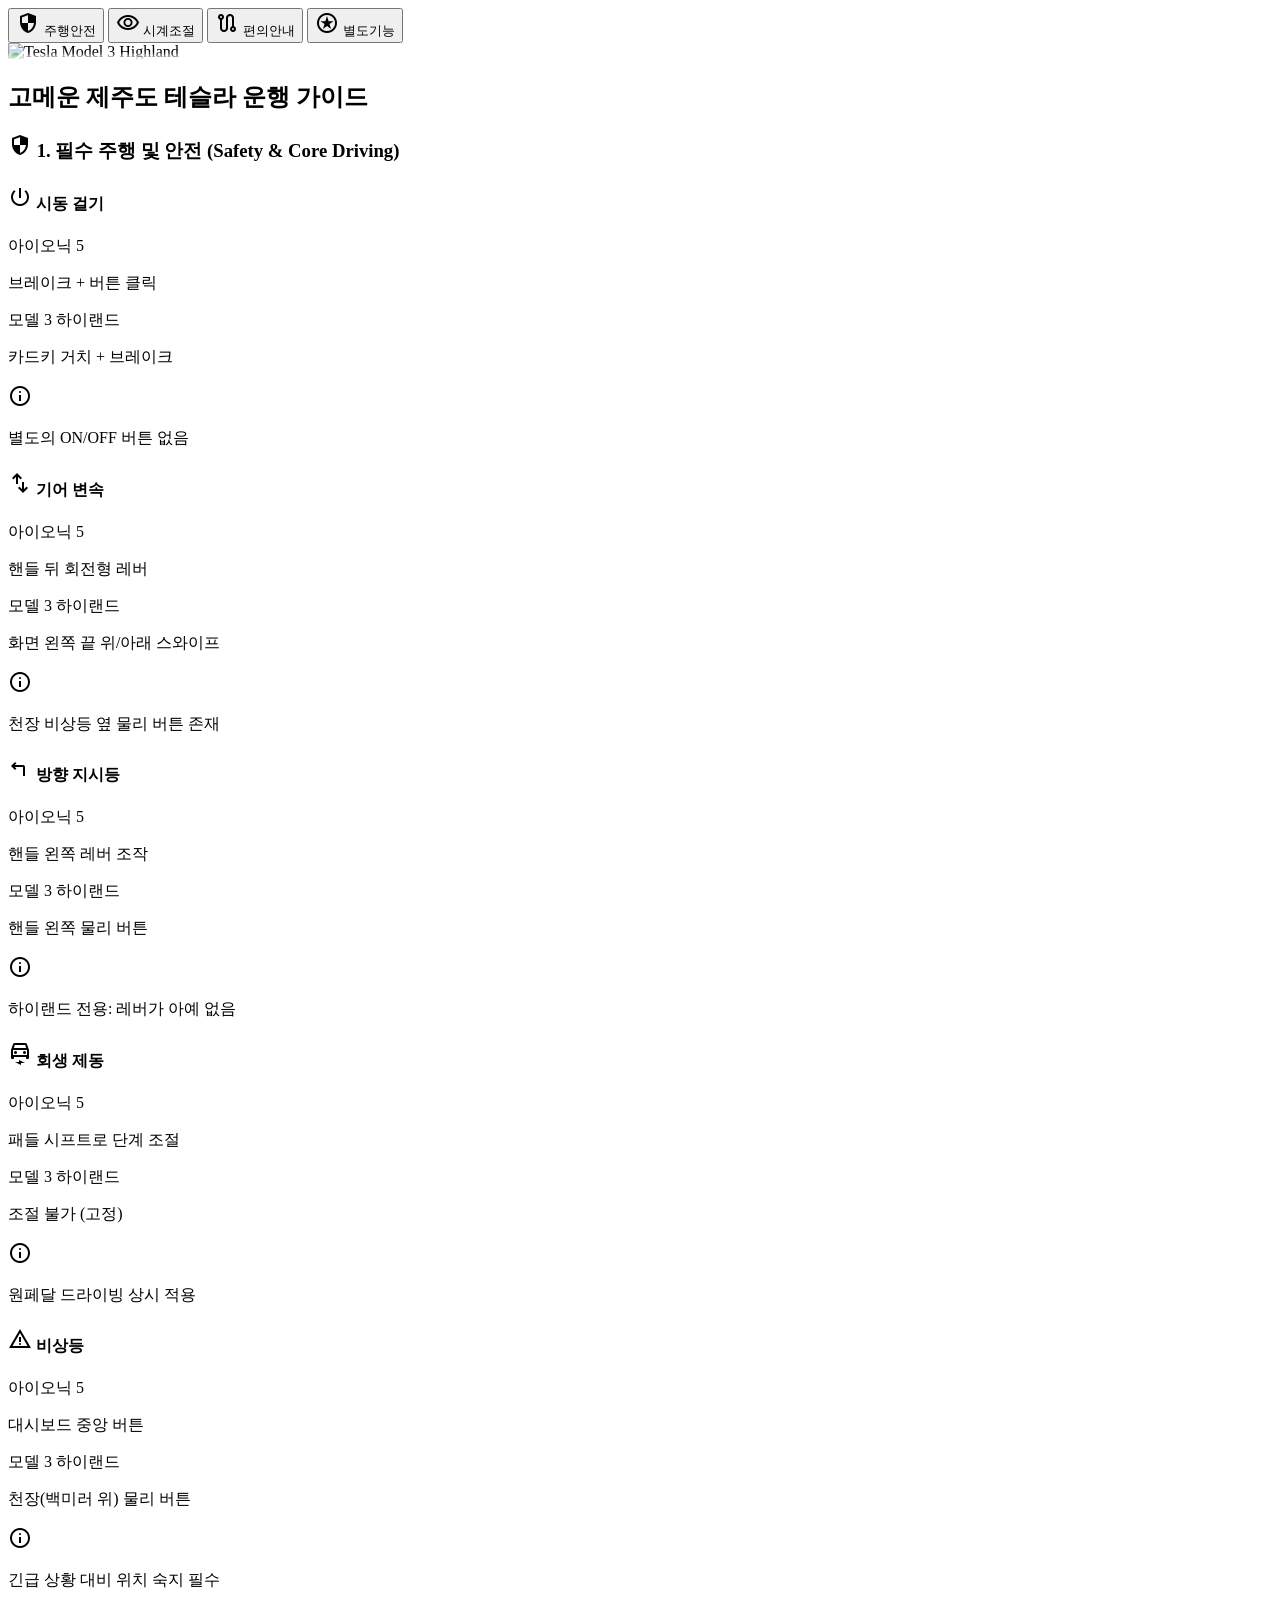
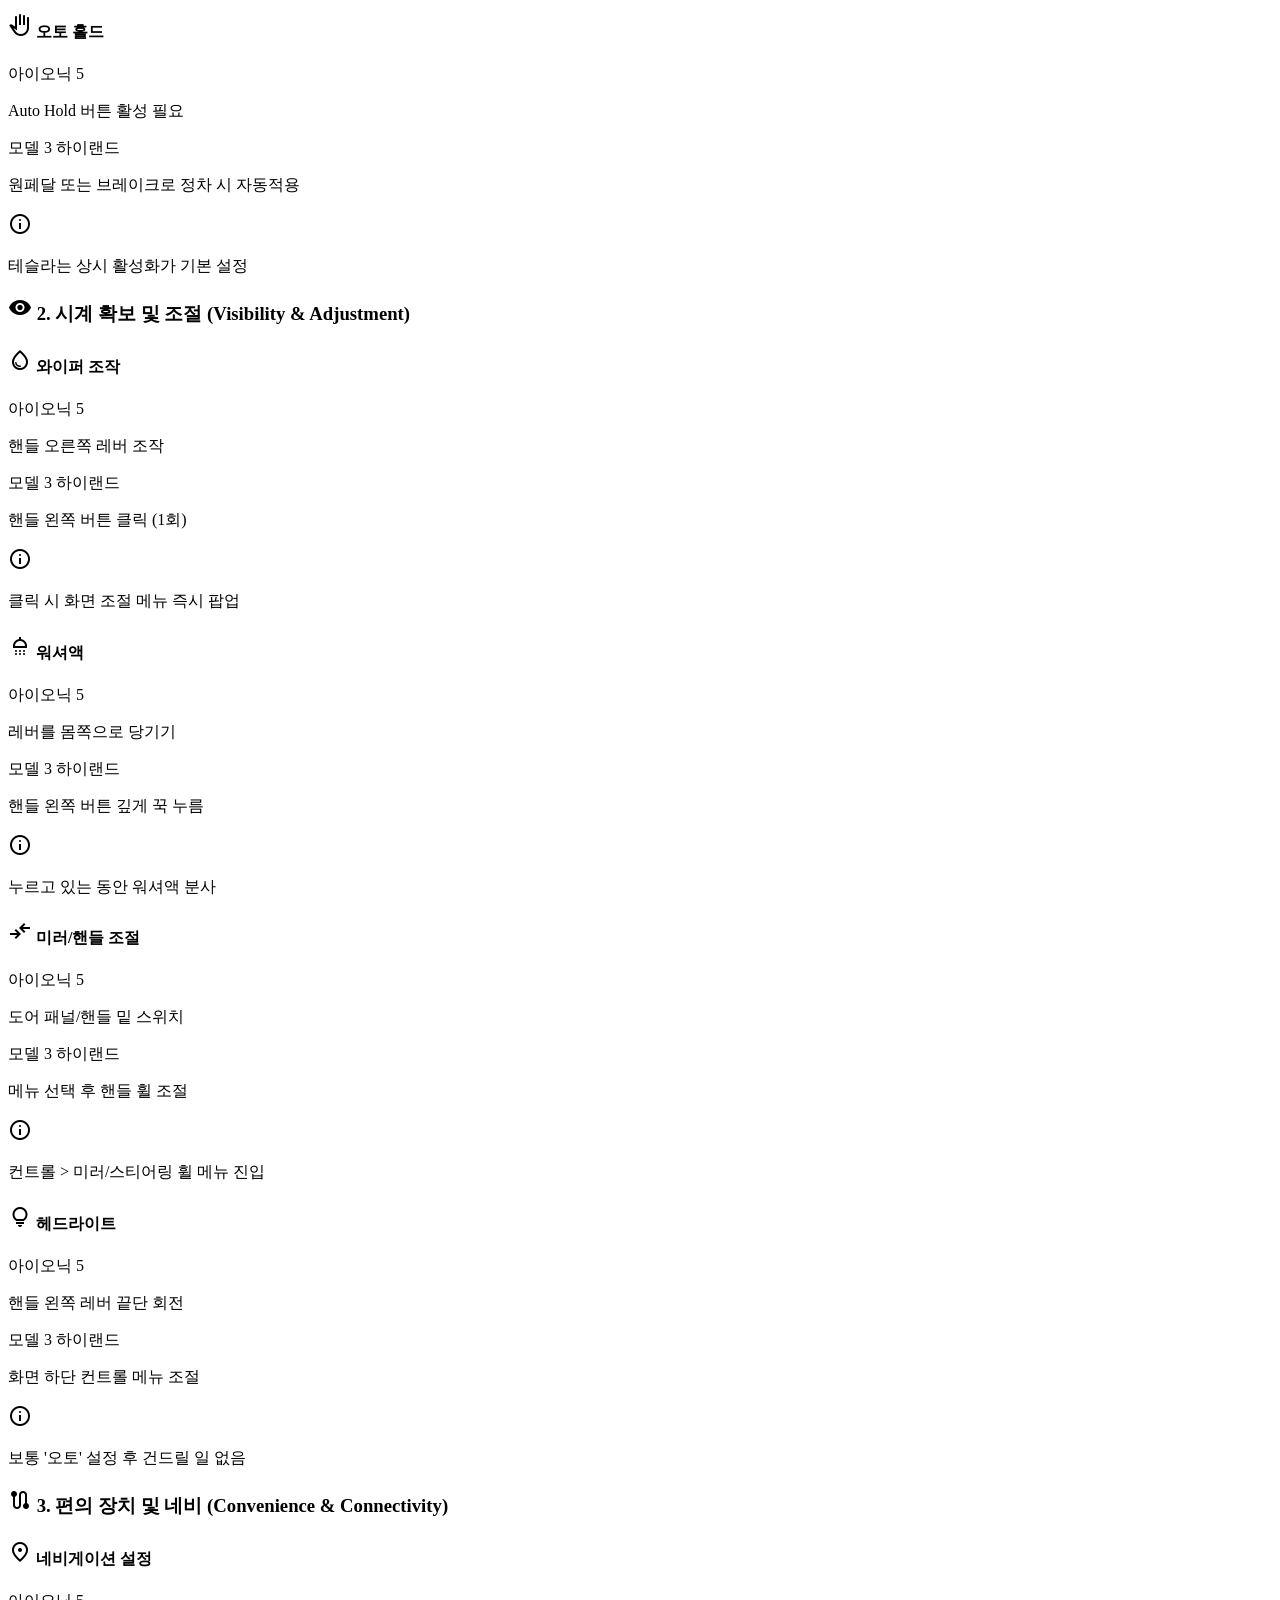
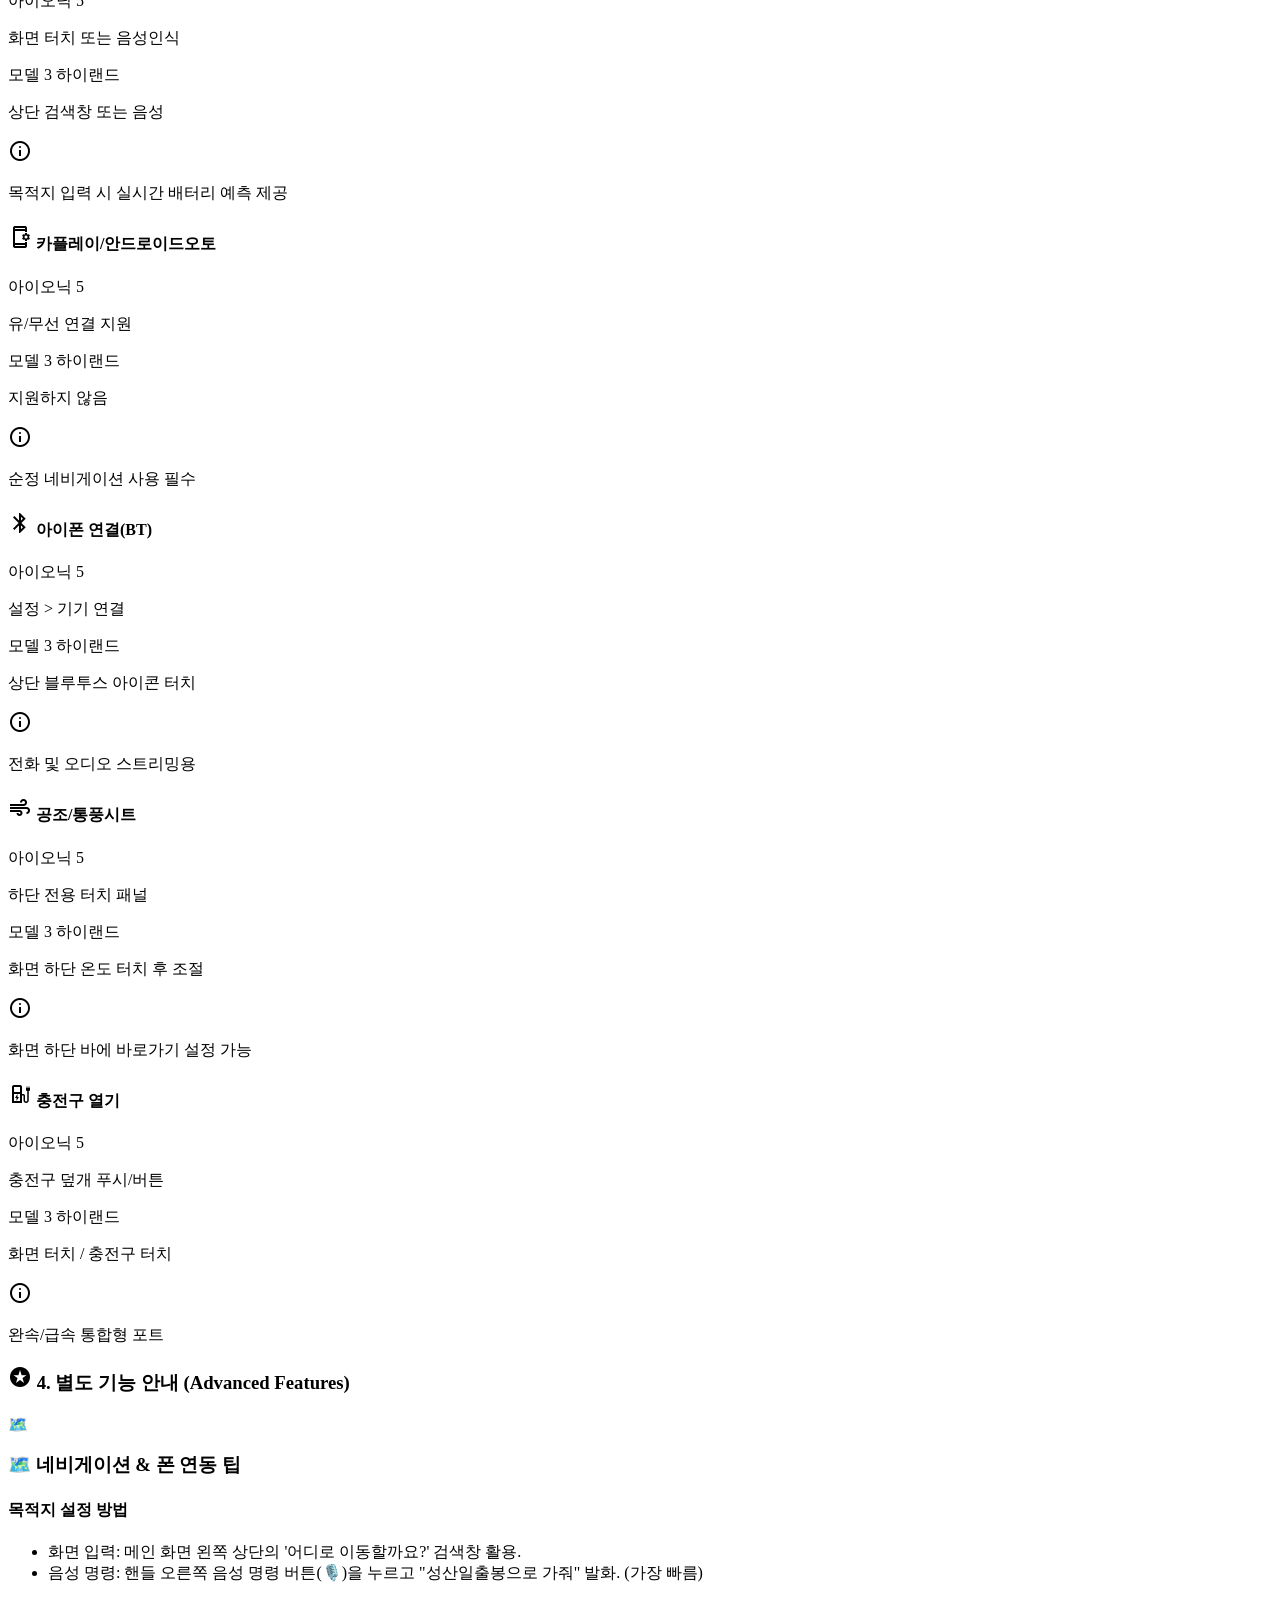
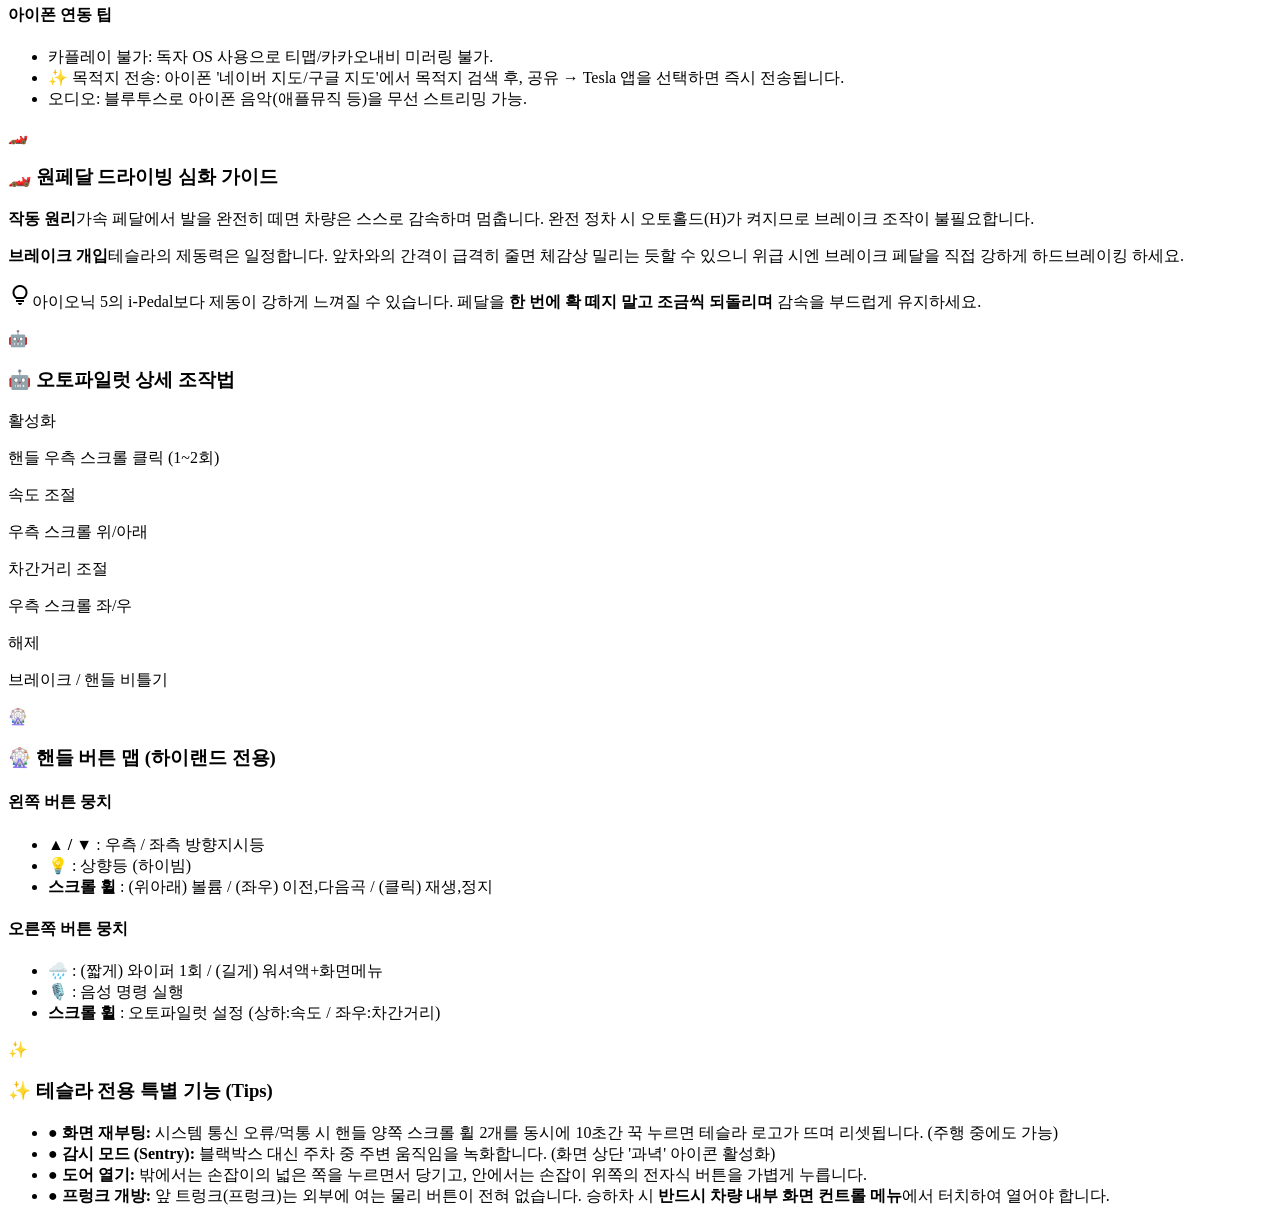
==== rentcar guide/index_final.html @ 08b4dc93 "feat: scroll spy navigation linking" ====
<!DOCTYPE html>
<html class="dark" lang="ko"><head>
<meta charset="utf-8"/>
<meta content="width=device-width, initial-scale=1.0" name="viewport"/>
<title>GomeWoon_Tesla_guide</title>
<meta property="og:title" content="GomeWoon_Tesla_guide" />
<meta property="og:description" content="고메운 제주도 테슬라 모델 3 하이랜드 운행 가이드" />
<meta property="og:image" content="https://digitalassets.tesla.com/tesla-contents/image/upload/f_auto,q_auto/Model-3-Main-Hero-Desktop-LHD.png" />
<meta property="og:url" content="https://konslie.github.io/GomeWoon_Tesla_guide/" />
<meta property="og:type" content="website" />
<script src="https://cdn.tailwindcss.com?plugins=forms,container-queries"></script>
<link href="https://fonts.googleapis.com/css2?family=Roboto+Condensed:wght@400;700&amp;family=Inter:wght@400;600;700;800&amp;display=swap" rel="stylesheet"/>
<link href="https://fonts.googleapis.com/css2?family=Material+Symbols+Outlined:wght,FILL@100..700,0..1&amp;display=swap" rel="stylesheet"/>
<script id="tailwind-config">
        tailwind.config = {
            darkMode: "class",
            theme: {
                extend: {
                    "colors": {
                        "midnight": "#0a0e1a",
                        "navy-panel": "#121826",
                        "navy-light": "#1e2638",
                        "warm-red": "#ff4d4d",
                        "warm-red-dim": "#b33535",
                        "text-dim": "#94a3b8",
                        "text-bright": "#f8fafc",
                        "tertiary-accent": "#38bdf8"
                    },
                    "fontFamily": {
                        "condensed": ["'Roboto Condensed'", "sans-serif"],
                        "body": ["Inter", "sans-serif"]
                    }
                }
            }
        }
    </script>
<style type="text/tailwindcss">
        @layer base {
            body {
                @apply bg-midnight text-text-bright font-body antialiased;
                letter-spacing: -0.01em;
            }
        }
        .pill-container {
            @apply flex gap-2 items-stretch w-full;
        }
        .pill-item {
            @apply flex-1 p-2.5 rounded-full text-center flex flex-col justify-center border transition-all;
        }
        .pill-left {
            @apply bg-navy-light border-slate-700/50;
        }
        .pill-right {
            @apply bg-navy-panel border-warm-red/30;
        }
        .utility-card {
            @apply bg-navy-panel rounded-2xl p-4 shadow-[8px_8px_16px_rgba(0,0,0,0.4)] border border-white/5;
        }
        .highlight-red {
            @apply text-warm-red font-bold;
        }
        .condensed-label {
            @apply font-condensed uppercase tracking-tighter text-[10px] leading-none mb-1;
        }
    </style>
<style>
    body {
      min-height: max(884px, 100dvh);
    }
  </style>
  <script>
    function scrollToSection(id) {
        document.getElementById(id).scrollIntoView({behavior: 'smooth', block: 'start'});
    }

    document.addEventListener("DOMContentLoaded", () => {
        const sections = ['safety', 'visibility', 'convenience', 'tips'].map(id => document.getElementById(id));
        const navButtons = document.querySelectorAll('.nav-btn');

        window.addEventListener('scroll', () => {
            let current = 'safety'; // Default to first section
            const offset = window.innerHeight * 0.4;
            
            sections.forEach(section => {
                if (section) {
                    const sectionTop = section.getBoundingClientRect().top;
                    if (sectionTop <= offset) {
                        current = section.id;
                    }
                }
            });

            navButtons.forEach(btn => {
                if (btn.dataset.section === current) {
                    btn.classList.remove('text-text-dim', 'opacity-60');
                    btn.classList.add('text-warm-red', 'opacity-100');
                    btn.querySelector('.material-symbols-outlined').style.fontVariationSettings = "'FILL' 1";
                } else {
                    btn.classList.remove('text-warm-red', 'opacity-100');
                    btn.classList.add('text-text-dim', 'opacity-60');
                    btn.querySelector('.material-symbols-outlined').style.fontVariationSettings = "'FILL' 0";
                }
            });
        });
    });
  </script>
</head>
<body class="pb-16 pt-16">

<header class="fixed top-0 w-full z-50 bg-midnight/90 backdrop-blur-xl border-b border-white/10 flex justify-around items-center px-4 py-2 layout-nav shadow-lg">
    <button data-section="safety" class="nav-btn flex flex-col items-center gap-1 text-warm-red opacity-100 transition-opacity p-2" onclick="scrollToSection('safety')">
        <span class="material-symbols-outlined text-[22px]" style="font-variation-settings: 'FILL' 1;">security</span>
        <span class="font-condensed text-[9px] font-bold uppercase tracking-widest leading-none">주행안전</span>
    </button>
    <button data-section="visibility" class="nav-btn flex flex-col items-center gap-1 text-text-dim opacity-60 hover:opacity-100 transition-opacity p-2" onclick="scrollToSection('visibility')">
        <span class="material-symbols-outlined text-[22px]" style="font-variation-settings: 'FILL' 0;">visibility</span>
        <span class="font-condensed text-[9px] font-bold uppercase tracking-widest leading-none">시계조절</span>
    </button>
    <button data-section="convenience" class="nav-btn flex flex-col items-center gap-1 text-text-dim opacity-60 hover:opacity-100 transition-opacity p-2" onclick="scrollToSection('convenience')">
        <span class="material-symbols-outlined text-[22px]" style="font-variation-settings: 'FILL' 0;">route</span>
        <span class="font-condensed text-[9px] font-bold uppercase tracking-widest leading-none">편의안내</span>
    </button>
    <button data-section="tips" class="nav-btn flex flex-col items-center gap-1 text-text-dim opacity-60 hover:opacity-100 transition-opacity p-2" onclick="scrollToSection('tips')">
        <span class="material-symbols-outlined text-[22px]" style="font-variation-settings: 'FILL' 0;">stars</span>
        <span class="font-condensed text-[9px] font-bold uppercase tracking-widest leading-none">별도기능</span>
    </button>
</header>

<main class="px-4 max-w-lg mx-auto space-y-8">

<!-- Intro Banner -->
<section class="relative rounded-2xl overflow-hidden shadow-2xl mt-4 bg-gradient-to-b from-[#1a2133] to-midnight border border-white/5">
<div class="h-64 w-full relative flex flex-col justify-end">
<!-- Fade Applied '누끼' Tesla Image (Official Transparent PNG) -->
<img alt="Tesla Model 3 Highland" class="w-[110%] h-auto absolute top-0 left-1/2 -translate-x-1/2 object-contain" style="mask-image: linear-gradient(to bottom, rgba(0,0,0,1) 60%, rgba(0,0,0,0) 100%); -webkit-mask-image: linear-gradient(to bottom, rgba(0,0,0,1) 50%, rgba(0,0,0,0) 95%);" src="https://digitalassets.tesla.com/tesla-contents/image/upload/f_auto,q_auto/Model-3-Main-Hero-Desktop-LHD.png" />
<div class="absolute inset-0 bg-gradient-to-t from-midnight via-midnight/80 to-transparent z-0"></div>
<div class="relative z-10 bottom-4 left-5 right-5">
<h2 class="text-2xl font-black leading-tight tracking-tighter text-text-bright">
    <span class="text-xs font-bold text-text-dim mb-1 tracking-widest block uppercase">고메운 제주도</span>
    <span class="text-warm-red text-[1.75rem] leading-none">테슬라 운행 가이드</span>
</h2>
</div>
</div>
</section>

<!-- SECTION 1: SAFETY (1. 필수 주행 및 안전) -->
<section class="space-y-4 pt-16 -mt-16" id="safety">
<h3 class="font-condensed text-[1.1rem] font-bold text-text-bright tracking-tight flex items-center gap-2 border-l-4 border-warm-red pl-3 mb-4">
    <span class="material-symbols-outlined text-warm-red text-2xl" style="font-variation-settings: 'FILL' 1;">security</span>
    <span>1. 필수 주행 및 안전 <span class="text-[0.65em] text-text-dim font-normal uppercase tracking-wide ml-1">(Safety &amp; Core Driving)</span></span>
</h3>
<div class="space-y-3">
<div class="utility-card">
<h4 class="font-condensed text-sm font-bold mb-3 flex items-center gap-2 text-slate-400">
    <span class="material-symbols-outlined text-[16px]">power_settings_new</span>
    시동 걸기
</h4>
<div class="pill-container">
<div class="pill-item pill-left"><span class="condensed-label text-tertiary-accent">아이오닉 5</span><p class="text-[11px] font-medium leading-tight">브레이크 + 버튼 클릭</p></div>
<div class="pill-item pill-right border-warm-red/40"><span class="condensed-label text-warm-red">모델 3 하이랜드</span><p class="text-[11px] font-bold leading-tight">카드키 거치 + <span class="highlight-red">브레이크</span></p></div>
</div>
<div class="mt-3 flex gap-1.5 items-start text-[10px] text-text-dim leading-tight bg-black/20 p-2 rounded-lg border border-white/5">
<span class="material-symbols-outlined text-[14px] text-warm-red">info</span>
<p class="word-keep-all mt-[1px]">별도의 ON/OFF 버튼 없음</p>
</div>
</div>

<div class="utility-card">
<h4 class="font-condensed text-sm font-bold mb-3 flex items-center gap-2 text-slate-400">
    <span class="material-symbols-outlined text-[16px]">swap_vert</span>
    기어 변속
</h4>
<div class="pill-container">
<div class="pill-item pill-left"><span class="condensed-label text-tertiary-accent">아이오닉 5</span><p class="text-[11px] font-medium leading-tight">핸들 뒤 회전형 레버</p></div>
<div class="pill-item pill-right"><span class="condensed-label text-warm-red">모델 3 하이랜드</span><p class="text-[11px] font-bold leading-tight">화면 왼쪽 끝 <span class="highlight-red">위/아래 스와이프</span></p></div>
</div>
<div class="mt-3 flex gap-1.5 items-start text-[10px] text-text-dim leading-tight bg-black/20 p-2 rounded-lg border border-white/5">
<span class="material-symbols-outlined text-[14px] text-warm-red">info</span>
<p class="word-keep-all mt-[1px]">천장 비상등 옆 물리 버튼 존재</p>
</div>
</div>

<div class="utility-card">
<h4 class="font-condensed text-sm font-bold mb-3 flex items-center gap-2 text-slate-400">
    <span class="material-symbols-outlined text-[16px]">turn_left</span>
    방향 지시등
</h4>
<div class="pill-container">
<div class="pill-item pill-left"><span class="condensed-label text-tertiary-accent">아이오닉 5</span><p class="text-[11px] font-medium leading-tight">핸들 왼쪽 레버 조작</p></div>
<div class="pill-item pill-right"><span class="condensed-label text-warm-red">모델 3 하이랜드</span><p class="text-[11px] font-bold leading-tight">핸들 왼쪽 <span class="highlight-red">물리 버튼</span></p></div>
</div>
<div class="mt-3 flex gap-1.5 items-start text-[10px] text-text-dim leading-tight bg-black/20 p-2 rounded-lg border border-white/5">
<span class="material-symbols-outlined text-[14px] text-warm-red">info</span>
<p class="word-keep-all mt-[1px]">하이랜드 전용: 레버가 아예 없음</p>
</div>
</div>

<div class="utility-card">
<h4 class="font-condensed text-sm font-bold mb-3 flex items-center gap-2 text-slate-400">
    <span class="material-symbols-outlined text-[16px]">electric_car</span>
    회생 제동
</h4>
<div class="pill-container">
<div class="pill-item pill-left"><span class="condensed-label text-tertiary-accent">아이오닉 5</span><p class="text-[11px] font-medium leading-tight">패들 시프트로 단계 조절</p></div>
<div class="pill-item pill-right"><span class="condensed-label text-warm-red">모델 3 하이랜드</span><p class="text-[11px] font-bold leading-tight"><span class="highlight-red">조절 불가</span> (고정)</p></div>
</div>
<div class="mt-3 flex gap-1.5 items-start text-[10px] text-text-dim leading-tight bg-black/20 p-2 rounded-lg border border-white/5">
<span class="material-symbols-outlined text-[14px] text-warm-red">info</span>
<p class="word-keep-all mt-[1px]">원페달 드라이빙 상시 적용</p>
</div>
</div>

<div class="utility-card">
<h4 class="font-condensed text-sm font-bold mb-3 flex items-center gap-2 text-slate-400">
    <span class="material-symbols-outlined text-[16px]">warning</span>
    비상등
</h4>
<div class="pill-container">
<div class="pill-item pill-left"><span class="condensed-label text-tertiary-accent">아이오닉 5</span><p class="text-[11px] font-medium leading-tight">대시보드 중앙 버튼</p></div>
<div class="pill-item pill-right"><span class="condensed-label text-warm-red">모델 3 하이랜드</span><p class="text-[11px] font-bold leading-tight"><span class="highlight-red">천장(백미러 위)</span> 물리 버튼</p></div>
</div>
<div class="mt-3 flex gap-1.5 items-start text-[10px] text-text-dim leading-tight bg-black/20 p-2 rounded-lg border border-white/5">
<span class="material-symbols-outlined text-[14px] text-warm-red">info</span>
<p class="word-keep-all mt-[1px]">긴급 상황 대비 위치 숙지 필수</p>
</div>
</div>

<div class="utility-card">
<h4 class="font-condensed text-sm font-bold mb-3 flex items-center gap-2 text-slate-400">
    <span class="material-symbols-outlined text-[16px]">back_hand</span>
    오토 홀드
</h4>
<div class="pill-container">
<div class="pill-item pill-left"><span class="condensed-label text-tertiary-accent">아이오닉 5</span><p class="text-[11px] font-medium leading-tight">Auto Hold 버튼 활성 필요</p></div>
<div class="pill-item pill-right"><span class="condensed-label text-warm-red">모델 3 하이랜드</span><p class="text-[11px] font-bold leading-tight"><span class="highlight-red">원페달</span> 또는 <span class="highlight-red">브레이크</span>로 정차 시 <span class="highlight-red">자동적용</span></p></div>
</div>
<div class="mt-3 flex gap-1.5 items-start text-[10px] text-text-dim leading-tight bg-black/20 p-2 rounded-lg border border-white/5">
<span class="material-symbols-outlined text-[14px] text-warm-red">info</span>
<p class="word-keep-all mt-[1px]">테슬라는 상시 활성화가 기본 설정</p>
</div>
</div>
</div>
</section>

<!-- SECTION 2: VISIBILITY (2. 시계 확보 및 조절) -->
<section class="space-y-4 pt-16 -mt-16" id="visibility">
<h3 class="font-condensed text-[1.1rem] font-bold text-text-bright tracking-tight flex items-center gap-2 border-l-4 border-warm-red pl-3 mb-4">
    <span class="material-symbols-outlined text-warm-red text-2xl" style="font-variation-settings: 'FILL' 1;">visibility</span>
    <span>2. 시계 확보 및 조절 <span class="text-[0.65em] text-text-dim font-normal uppercase tracking-wide ml-1">(Visibility &amp; Adjustment)</span></span>
</h3>
<div class="space-y-3">
<div class="utility-card">
<h4 class="font-condensed text-sm font-bold mb-3 flex items-center gap-2 text-slate-400">
    <span class="material-symbols-outlined text-[16px]">water_drop</span>
    와이퍼 조작
</h4>
<div class="pill-container">
<div class="pill-item pill-left"><span class="condensed-label text-tertiary-accent">아이오닉 5</span><p class="text-[11px] font-medium leading-tight">핸들 오른쪽 레버 조작</p></div>
<div class="pill-item pill-right"><span class="condensed-label text-warm-red">모델 3 하이랜드</span><p class="text-[11px] font-bold leading-tight">핸들 왼쪽 버튼 <span class="highlight-red">클릭 (1회)</span></p></div>
</div>
<div class="mt-3 flex gap-1.5 items-start text-[10px] text-text-dim leading-tight bg-black/20 p-2 rounded-lg border border-white/5">
<span class="material-symbols-outlined text-[14px] text-warm-red">info</span>
<p class="word-keep-all mt-[1px]">클릭 시 화면 조절 메뉴 즉시 팝업</p>
</div>
</div>

<div class="utility-card">
<h4 class="font-condensed text-sm font-bold mb-3 flex items-center gap-2 text-slate-400">
    <span class="material-symbols-outlined text-[16px]">shower</span>
    워셔액
</h4>
<div class="pill-container">
<div class="pill-item pill-left"><span class="condensed-label text-tertiary-accent">아이오닉 5</span><p class="text-[11px] font-medium leading-tight">레버를 몸쪽으로 당기기</p></div>
<div class="pill-item pill-right"><span class="condensed-label text-warm-red">모델 3 하이랜드</span><p class="text-[11px] font-bold leading-tight">핸들 왼쪽 버튼 <span class="highlight-red">깊게 꾹 누름</span></p></div>
</div>
<div class="mt-3 flex gap-1.5 items-start text-[10px] text-text-dim leading-tight bg-black/20 p-2 rounded-lg border border-white/5">
<span class="material-symbols-outlined text-[14px] text-warm-red">info</span>
<p class="word-keep-all mt-[1px]">누르고 있는 동안 워셔액 분사</p>
</div>
</div>

<div class="utility-card">
<h4 class="font-condensed text-sm font-bold mb-3 flex items-center gap-2 text-slate-400">
    <span class="material-symbols-outlined text-[16px]">compare_arrows</span>
    미러/핸들 조절
</h4>
<div class="pill-container">
<div class="pill-item pill-left"><span class="condensed-label text-tertiary-accent">아이오닉 5</span><p class="text-[11px] font-medium leading-tight">도어 패널/핸들 밑 스위치</p></div>
<div class="pill-item pill-right"><span class="condensed-label text-warm-red">모델 3 하이랜드</span><p class="text-[11px] font-bold leading-tight"><span class="highlight-red">메뉴 선택 후</span> 핸들 휠 조절</p></div>
</div>
<div class="mt-3 flex gap-1.5 items-start text-[10px] text-text-dim leading-tight bg-black/20 p-2 rounded-lg border border-white/5">
<span class="material-symbols-outlined text-[14px] text-warm-red">info</span>
<p class="word-keep-all mt-[1px]">컨트롤 > 미러/스티어링 휠 메뉴 진입</p>
</div>
</div>

<div class="utility-card">
<h4 class="font-condensed text-sm font-bold mb-3 flex items-center gap-2 text-slate-400">
    <span class="material-symbols-outlined text-[16px]">lightbulb</span>
    헤드라이트
</h4>
<div class="pill-container">
<div class="pill-item pill-left"><span class="condensed-label text-tertiary-accent">아이오닉 5</span><p class="text-[11px] font-medium leading-tight">핸들 왼쪽 레버 끝단 회전</p></div>
<div class="pill-item pill-right"><span class="condensed-label text-warm-red">모델 3 하이랜드</span><p class="text-[11px] font-bold leading-tight">화면 하단 <span class="highlight-red">컨트롤 메뉴</span> 조절</p></div>
</div>
<div class="mt-3 flex gap-1.5 items-start text-[10px] text-text-dim leading-tight bg-black/20 p-2 rounded-lg border border-white/5">
<span class="material-symbols-outlined text-[14px] text-warm-red">info</span>
<p class="word-keep-all mt-[1px]">보통 '오토' 설정 후 건드릴 일 없음</p>
</div>
</div>
</div>
</section>

<!-- SECTION 3: CONVENIENCE & CONNECTIVITY (3. 편의 장치 및 네비게이션) -->
<section class="space-y-4 pt-16 -mt-16" id="convenience">
<h3 class="font-condensed text-[1.1rem] font-bold text-text-bright tracking-tight flex items-center gap-2 border-l-4 border-warm-red pl-3 mb-4">
    <span class="material-symbols-outlined text-warm-red text-2xl" style="font-variation-settings: 'FILL' 1;">route</span>
    <span>3. 편의 장치 및 네비 <span class="text-[0.65em] text-text-dim font-normal uppercase tracking-wide ml-1">(Convenience &amp; Connectivity)</span></span>
</h3>
<div class="space-y-3">
<div class="utility-card">
<h4 class="font-condensed text-sm font-bold mb-3 flex items-center gap-2 text-slate-400">
    <span class="material-symbols-outlined text-[16px]">place</span>
    네비게이션 설정
</h4>
<div class="pill-container">
<div class="pill-item pill-left"><span class="condensed-label text-tertiary-accent">아이오닉 5</span><p class="text-[11px] font-medium leading-tight">화면 터치 또는 음성인식</p></div>
<div class="pill-item pill-right"><span class="condensed-label text-warm-red">모델 3 하이랜드</span><p class="text-[11px] font-bold leading-tight">상단 검색창 또는 <span class="highlight-red">음성</span></p></div>
</div>
<div class="mt-3 flex gap-1.5 items-start text-[10px] text-text-dim leading-tight bg-black/20 p-2 rounded-lg border border-white/5">
<span class="material-symbols-outlined text-[14px] text-warm-red">info</span>
<p class="word-keep-all mt-[1px]">목적지 입력 시 실시간 배터리 예측 제공</p>
</div>
</div>

<div class="utility-card">
<h4 class="font-condensed text-sm font-bold mb-3 flex items-center gap-2 text-slate-400">
    <span class="material-symbols-outlined text-[16px]">phonelink_setup</span>
    카플레이/안드로이드오토
</h4>
<div class="pill-container">
<div class="pill-item pill-left"><span class="condensed-label text-tertiary-accent">아이오닉 5</span><p class="text-[11px] font-medium leading-tight">유/무선 연결 지원</p></div>
<div class="pill-item pill-right"><span class="condensed-label text-warm-red">모델 3 하이랜드</span><p class="text-[11px] font-bold leading-tight"><span class="highlight-red">지원하지 않음</span></p></div>
</div>
<div class="mt-3 flex gap-1.5 items-start text-[10px] text-text-dim leading-tight bg-black/20 p-2 rounded-lg border border-white/5">
<span class="material-symbols-outlined text-[14px] text-warm-red">info</span>
<p class="word-keep-all mt-[1px]">순정 네비게이션 사용 필수</p>
</div>
</div>

<div class="utility-card">
<h4 class="font-condensed text-sm font-bold mb-3 flex items-center gap-2 text-slate-400">
    <span class="material-symbols-outlined text-[16px]">bluetooth</span>
    아이폰 연결(BT)
</h4>
<div class="pill-container">
<div class="pill-item pill-left"><span class="condensed-label text-tertiary-accent">아이오닉 5</span><p class="text-[11px] font-medium leading-tight">설정 > 기기 연결</p></div>
<div class="pill-item pill-right"><span class="condensed-label text-warm-red">모델 3 하이랜드</span><p class="text-[11px] font-bold leading-tight">상단 <span class="highlight-red">블루투스 아이콘</span> 터치</p></div>
</div>
<div class="mt-3 flex gap-1.5 items-start text-[10px] text-text-dim leading-tight bg-black/20 p-2 rounded-lg border border-white/5">
<span class="material-symbols-outlined text-[14px] text-warm-red">info</span>
<p class="word-keep-all mt-[1px]">전화 및 오디오 스트리밍용</p>
</div>
</div>

<div class="utility-card">
<h4 class="font-condensed text-sm font-bold mb-3 flex items-center gap-2 text-slate-400">
    <span class="material-symbols-outlined text-[16px]">air</span>
    공조/통풍시트
</h4>
<div class="pill-container">
<div class="pill-item pill-left"><span class="condensed-label text-tertiary-accent">아이오닉 5</span><p class="text-[11px] font-medium leading-tight">하단 전용 터치 패널</p></div>
<div class="pill-item pill-right"><span class="condensed-label text-warm-red">모델 3 하이랜드</span><p class="text-[11px] font-bold leading-tight">화면 하단 <span class="highlight-red">온도 터치 후</span> 조절</p></div>
</div>
<div class="mt-3 flex gap-1.5 items-start text-[10px] text-text-dim leading-tight bg-black/20 p-2 rounded-lg border border-white/5">
<span class="material-symbols-outlined text-[14px] text-warm-red">info</span>
<p class="word-keep-all mt-[1px]">화면 하단 바에 바로가기 설정 가능</p>
</div>
</div>

<div class="utility-card">
<h4 class="font-condensed text-sm font-bold mb-3 flex items-center gap-2 text-slate-400">
    <span class="material-symbols-outlined text-[16px]">ev_station</span>
    충전구 열기
</h4>
<div class="pill-container">
<div class="pill-item pill-left"><span class="condensed-label text-tertiary-accent">아이오닉 5</span><p class="text-[11px] font-medium leading-tight">충전구 덮개 푸시/버튼</p></div>
<div class="pill-item pill-right"><span class="condensed-label text-warm-red">모델 3 하이랜드</span><p class="text-[11px] font-bold leading-tight"><span class="highlight-red">화면 터치</span> / 충전구 터치</p></div>
</div>
<div class="mt-3 flex gap-1.5 items-start text-[10px] text-text-dim leading-tight bg-black/20 p-2 rounded-lg border border-white/5">
<span class="material-symbols-outlined text-[14px] text-warm-red">info</span>
<p class="word-keep-all mt-[1px]">완속/급속 통합형 포트</p>
</div>
</div>
</div>
</section>

<!-- SECTION 4: Separate Features (4. 별도 기능 안내) - GROUPS EVERYTHING ELSE -->
<section class="space-y-4 pt-16 -mt-16" id="tips">
<h3 class="font-condensed text-[1.1rem] font-bold text-text-bright tracking-tight flex items-center gap-2 border-l-4 border-warm-red pl-3 mb-4">
    <span class="material-symbols-outlined text-warm-red text-2xl" style="font-variation-settings: 'FILL' 1;">stars</span>
    <span>4. 별도 기능 안내 <span class="text-[0.65em] text-text-dim font-normal uppercase tracking-wide ml-1">(Advanced Features)</span></span>
</h3>

<!-- Sub-Section: NAVIGATION & SMARTPHONE -->
<div class="bg-navy-panel border border-slate-800 rounded-2xl p-5 shadow-xl relative overflow-hidden">
<div class="absolute -right-4 -top-4 text-7xl opacity-[0.03]">🗺️</div>
<h3 class="font-condensed font-bold text-text-bright text-[1rem] flex items-center gap-2 mb-4">
🗺️ 네비게이션 &amp; 폰 연동 팁
</h3>
<div class="space-y-5 text-[11px] text-text-dim leading-relaxed">
<div>
<h4 class="font-bold text-text-bright mb-2 border-b border-white/10 pb-1">목적지 설정 방법</h4>
<ul class="list-disc pl-4 space-y-1">
<li class="word-keep-all"><span class="text-text-bright font-medium">화면 입력:</span> 메인 화면 왼쪽 상단의 '어디로 이동할까요?' 검색창 활용.</li>
<li class="word-keep-all"><span class="text-text-bright font-medium">음성 명령:</span> 핸들 오른쪽 <span class="highlight-red">음성 명령 버튼(🎙️)</span>을 누르고 "성산일출봉으로 가줘" 발화. (가장 빠름)</li>
</ul>
</div>
<div>
<h4 class="font-bold text-text-bright mb-2 border-b border-white/10 pb-1">아이폰 연동 팁</h4>
<ul class="list-disc pl-4 space-y-1">
<li class="word-keep-all"><span class="text-warm-red font-bold">카플레이 불가:</span> 독자 OS 사용으로 티맵/카카오내비 미러링 불가.</li>
<li class="word-keep-all"><span class="text-text-bright font-medium">✨ 목적지 전송:</span> 아이폰 '네이버 지도/구글 지도'에서 목적지 검색 후, <span class="highlight-red">공유 → Tesla 앱</span>을 선택하면 즉시 전송됩니다.</li>
<li class="word-keep-all"><span class="text-text-bright font-medium">오디오:</span> 블루투스로 아이폰 음악(애플뮤직 등)을 무선 스트리밍 가능.</li>
</ul>
</div>
</div>
</div>

<!-- Sub-Section: ONE-PEDAL DRIVING -->
<div class="bg-navy-panel border border-slate-800 rounded-2xl p-5 shadow-xl relative overflow-hidden">
<div class="absolute -right-4 -top-4 text-7xl opacity-[0.03]">🏎️</div>
<h3 class="font-condensed font-bold text-text-bright text-[1rem] flex items-center gap-2 mb-4">
🏎️ 원페달 드라이빙 심화 가이드
</h3>
<div class="space-y-3 text-[11px] text-text-dim leading-relaxed">
<p class="word-keep-all"><strong class="text-text-bright block">작동 원리</strong>가속 페달에서 발을 완전히 떼면 차량은 스스로 감속하며 멈춥니다. <span class="highlight-red">완전 정차 시 오토홀드(H)</span>가 켜지므로 브레이크 조작이 불필요합니다.</p>
<p class="word-keep-all"><strong class="text-text-bright block">브레이크 개입</strong>테슬라의 제동력은 일정합니다. 앞차와의 간격이 급격히 줄면 체감상 밀리는 듯할 수 있으니 위급 시엔 <span class="highlight-red">브레이크 페달을 직접 강하게 하드브레이킹</span> 하세요.</p>
<div class="bg-black/20 p-3 rounded-lg border border-warm-red/20 mt-2">
<p class="word-keep-all text-text-bright"><span class="material-symbols-outlined text-[12px] text-warm-red inline-block mr-1 align-sub">lightbulb</span>아이오닉 5의 i-Pedal보다 제동이 강하게 느껴질 수 있습니다. 페달을 <b>한 번에 확 떼지 말고 조금씩 되돌리며</b> 감속을 부드럽게 유지하세요.</p>
</div>
</div>
</div>

<!-- Sub-Section: AUTOPILOT -->
<div class="bg-navy-panel border border-slate-800 rounded-2xl p-5 shadow-xl relative overflow-hidden">
<div class="absolute -right-4 -top-4 text-7xl opacity-[0.03]">🤖</div>
<h3 class="font-condensed font-bold text-text-bright text-[1rem] flex items-center gap-2 mb-4">
🤖 오토파일럿 상세 조작법
</h3>
<div class="grid grid-cols-2 gap-3 text-[10px] mb-4">
<div class="bg-black/20 p-3 rounded-lg border border-white/5">
<p class="font-bold text-text-bright mb-1 border-b border-white/10 pb-1">활성화</p>
<p class="text-text-dim leading-[1.4]">핸들 우측 스크롤 클릭 (1~2회)</p>
</div>
<div class="bg-black/20 p-3 rounded-lg border border-white/5">
<p class="font-bold text-text-bright mb-1 border-b border-white/10 pb-1">속도 조절</p>
<p class="text-text-dim leading-[1.4]">우측 스크롤 <span class="highlight-red">위/아래</span></p>
</div>
<div class="bg-black/20 p-3 rounded-lg border border-white/5">
<p class="font-bold text-text-bright mb-1 border-b border-white/10 pb-1">차간거리 조절</p>
<p class="text-text-dim leading-[1.4]">우측 스크롤 <span class="highlight-red">좌/우</span></p>
</div>
<div class="bg-black/20 p-3 rounded-lg border border-white/5">
<p class="font-bold text-text-bright mb-1 border-b border-white/10 pb-1">해제</p>
<p class="text-text-dim leading-[1.4]">브레이크 / 핸들 비틀기</p>
</div>
</div>
</div>

<!-- Sub-Section: STEERING WHEEL MAP -->
<div class="bg-navy-panel border border-slate-800 rounded-2xl p-5 shadow-xl relative overflow-hidden">
<div class="absolute -right-4 -top-4 text-7xl opacity-[0.03]">🎡</div>
<h3 class="font-condensed font-bold text-text-bright text-[1rem] flex items-center gap-2 mb-4">
🎡 핸들 버튼 맵 (하이랜드 전용)
</h3>
<div class="space-y-4">
<div>
<h4 class="font-bold text-text-dim text-[11px] mb-2 uppercase tracking-wide">왼쪽 버튼 뭉치</h4>
<ul class="text-[11px] text-text-bright space-y-1.5 pl-2 border-l-2 border-slate-700">
<li><strong class="text-white">▲ / ▼</strong> : 우측 / 좌측 방향지시등</li>
<li><strong class="text-white">💡</strong> : 상향등 (하이빔)</li>
<li><strong class="text-white">스크롤 휠</strong> : (위아래) 볼륨 / (좌우) 이전,다음곡 / (클릭) 재생,정지</li>
</ul>
</div>
<div>
<h4 class="font-bold text-text-dim text-[11px] mb-2 uppercase tracking-wide">오른쪽 버튼 뭉치</h4>
<ul class="text-[11px] text-text-bright space-y-1.5 pl-2 border-l-2 border-slate-700">
<li><strong class="text-white">🌧️</strong> : (짧게) 와이퍼 1회 / (길게) 워셔액+화면메뉴</li>
<li><strong class="text-white">🎙️</strong> : 음성 명령 실행</li>
<li><strong class="text-white">스크롤 휠</strong> : 오토파일럿 설정 (상하:속도 / 좌우:차간거리)</li>
</ul>
</div>
</div>
</div>

<!-- Sub-Section: USEFUL TIPS -->
<div class="bg-navy-panel border border-slate-800 rounded-2xl p-5 shadow-xl relative overflow-hidden mt-2">
<div class="absolute -right-4 -top-4 text-7xl opacity-[0.03]">✨</div>
<h3 class="font-condensed font-bold text-text-bright text-[1rem] flex items-center gap-2 mb-4">
✨ 테슬라 전용 특별 기능 (Tips)
</h3>
<ul class="space-y-3 text-[11px] text-text-dim leading-relaxed">
<li class="flex gap-2">
<span class="text-warm-red font-bold">●</span>
<span class="word-keep-all"><strong class="text-text-bright mr-1">화면 재부팅:</strong> 시스템 통신 오류/먹통 시 핸들 <span class="highlight-red">양쪽 스크롤 휠 2개를 동시에 10초간</span> 꾹 누르면 테슬라 로고가 뜨며 리셋됩니다. (주행 중에도 가능)</span>
</li>
<li class="flex gap-2">
<span class="text-warm-red font-bold">●</span>
<span class="word-keep-all"><strong class="text-text-bright mr-1">감시 모드 (Sentry):</strong> 블랙박스 대신 주차 중 주변 움직임을 녹화합니다. (화면 상단 '과녁' 아이콘 활성화)</span>
</li>
<li class="flex gap-2">
<span class="text-warm-red font-bold">●</span>
<span class="word-keep-all"><strong class="text-text-bright mr-1">도어 열기:</strong> 밖에서는 손잡이의 넓은 쪽을 누르면서 당기고, 안에서는 손잡이 위쪽의 전자식 버튼을 가볍게 누릅니다.</span>
</li>
<li class="flex gap-2">
<span class="text-warm-red font-bold">●</span>
<span class="word-keep-all"><strong class="text-text-bright mr-1">프렁크 개방:</strong> 앞 트렁크(프렁크)는 외부에 여는 물리 버튼이 전혀 없습니다. 승하차 시 <b>반드시 차량 내부 화면 컨트롤 메뉴</b>에서 터치하여 열어야 합니다.</span>
</li>
</ul>
</div>

</section>

</main>
</body></html>
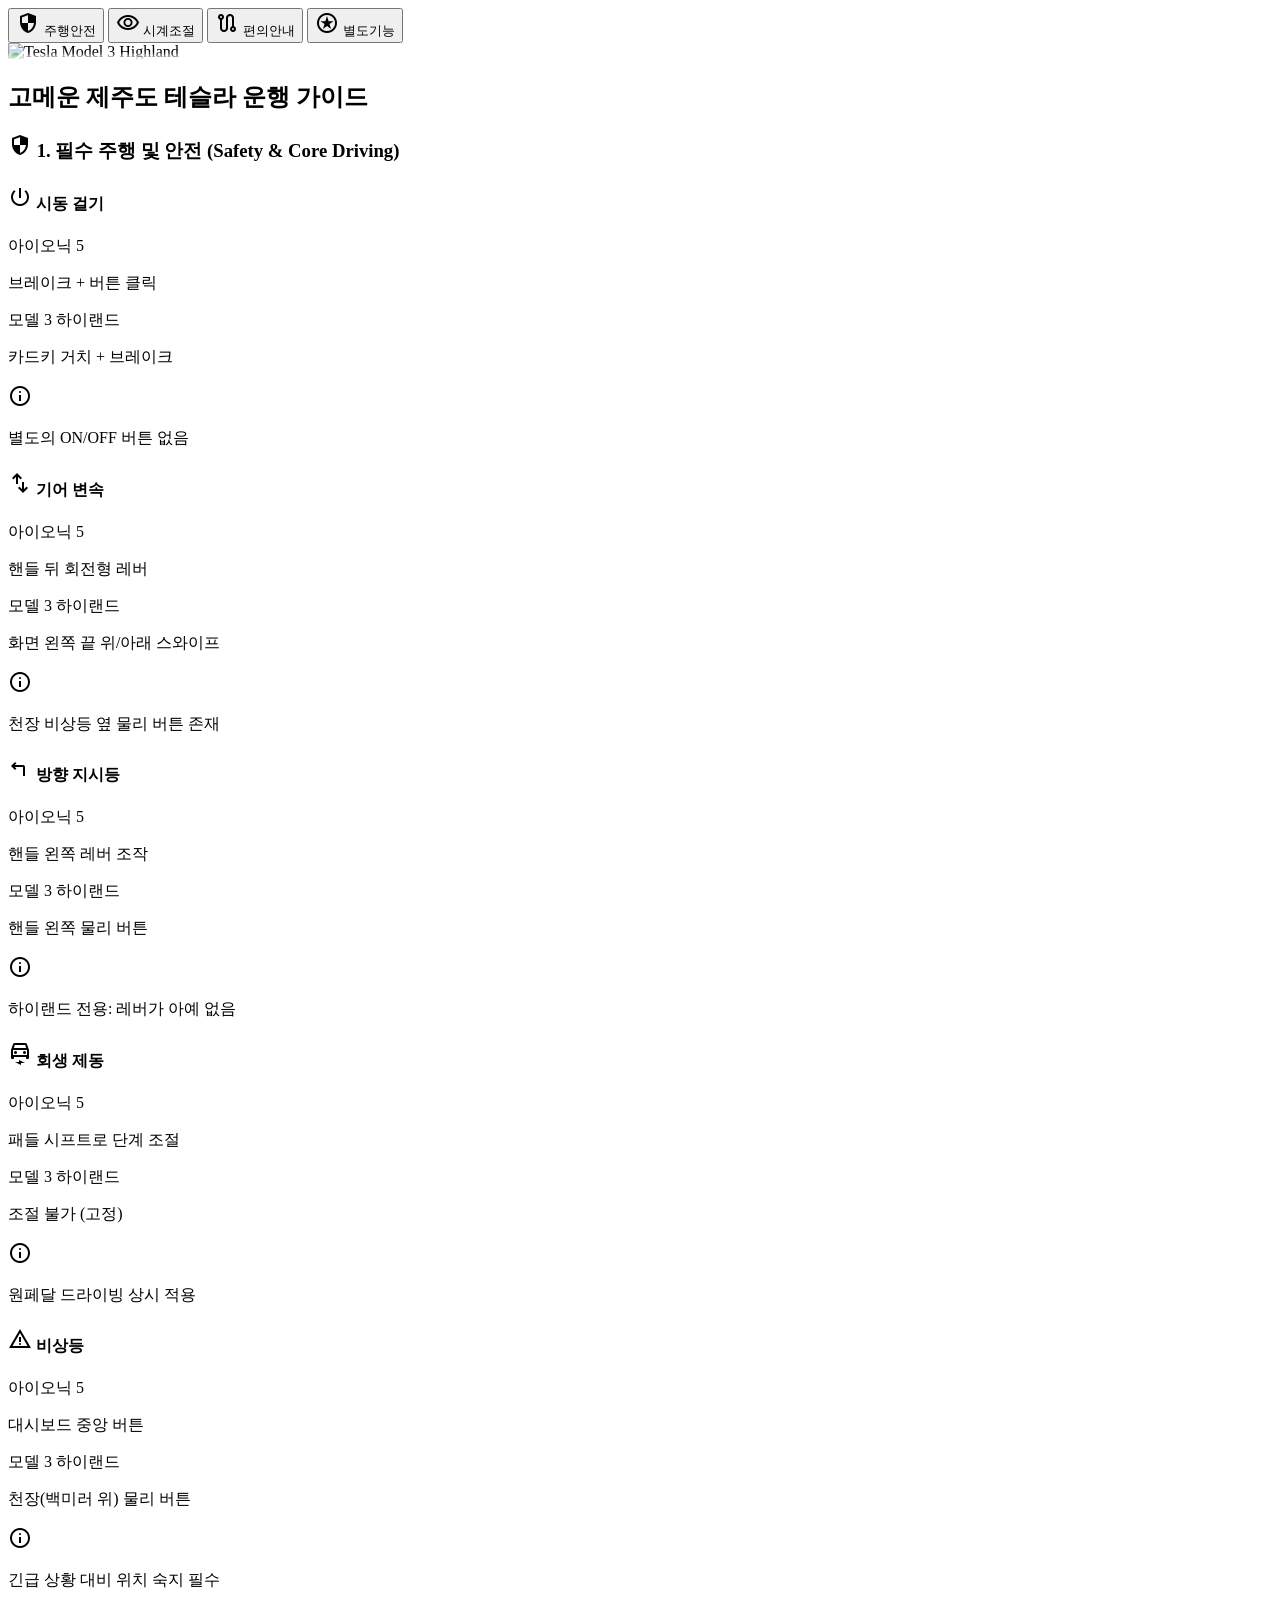
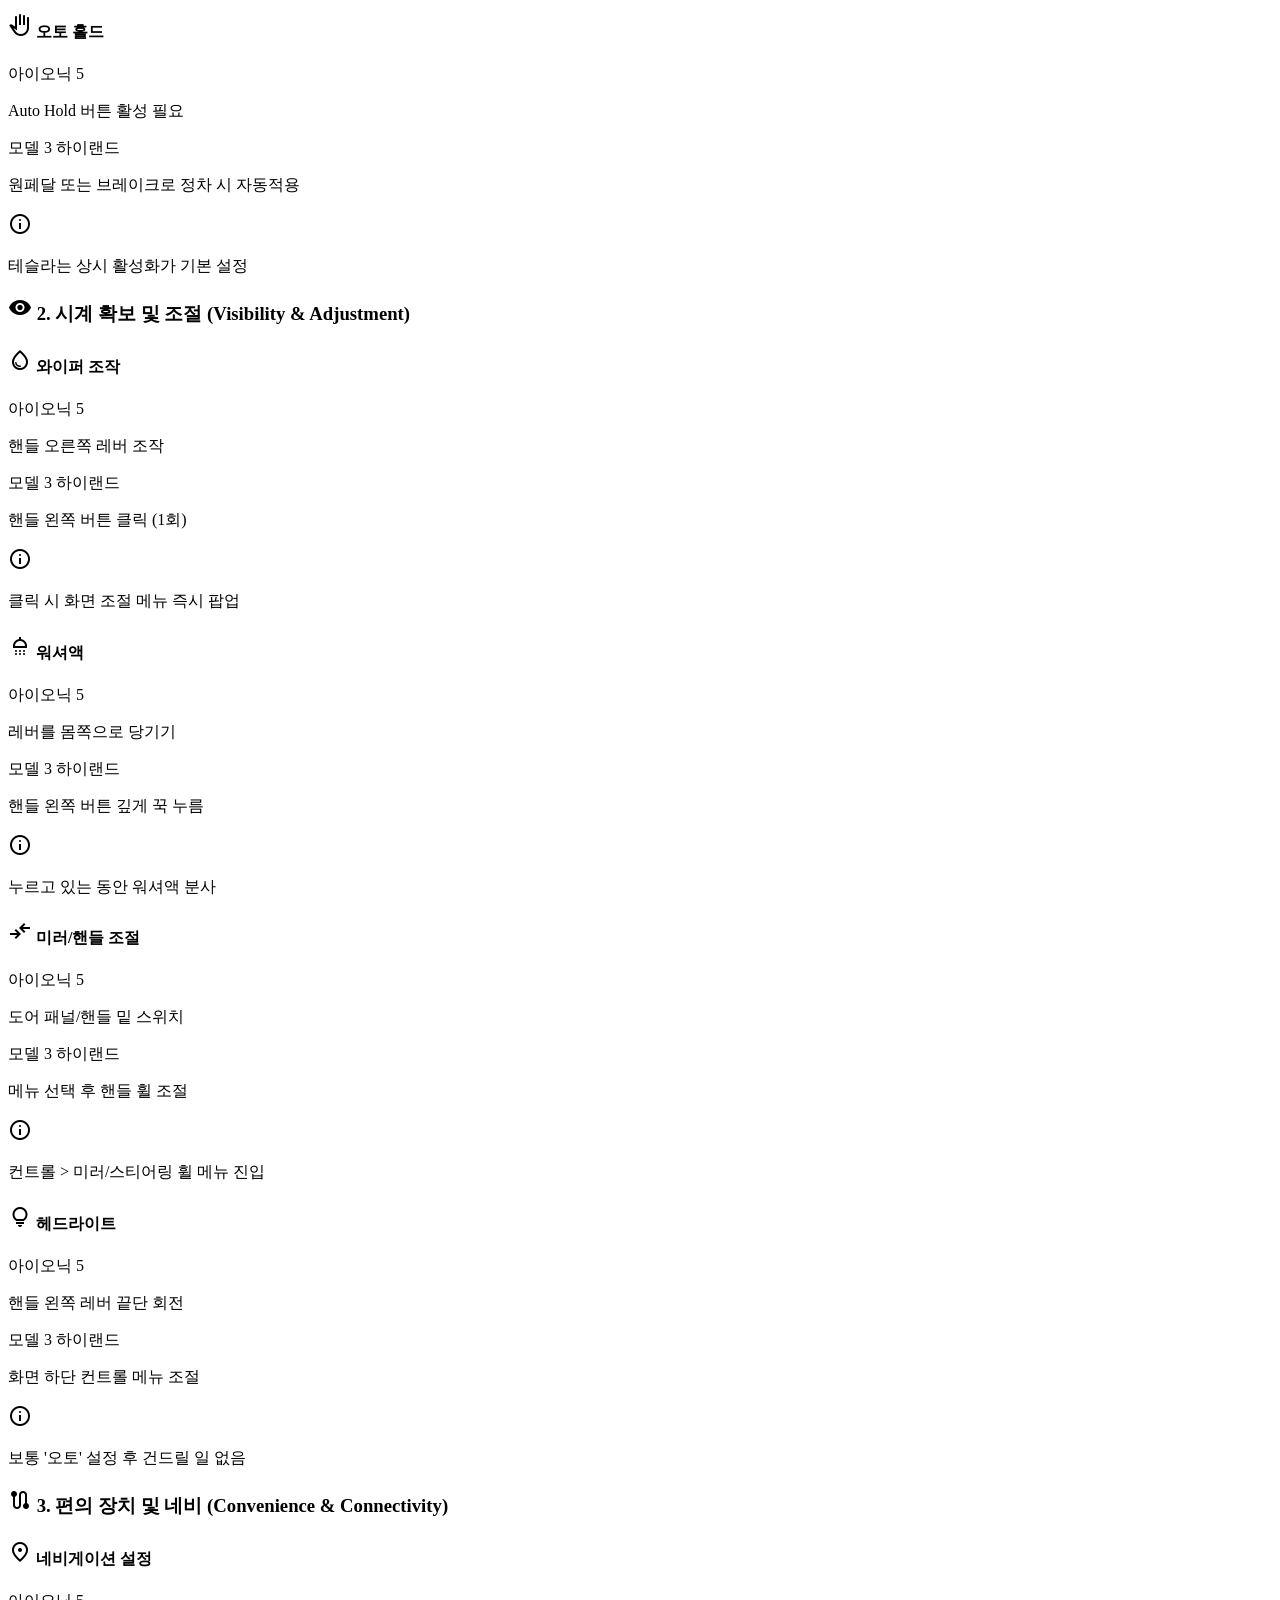
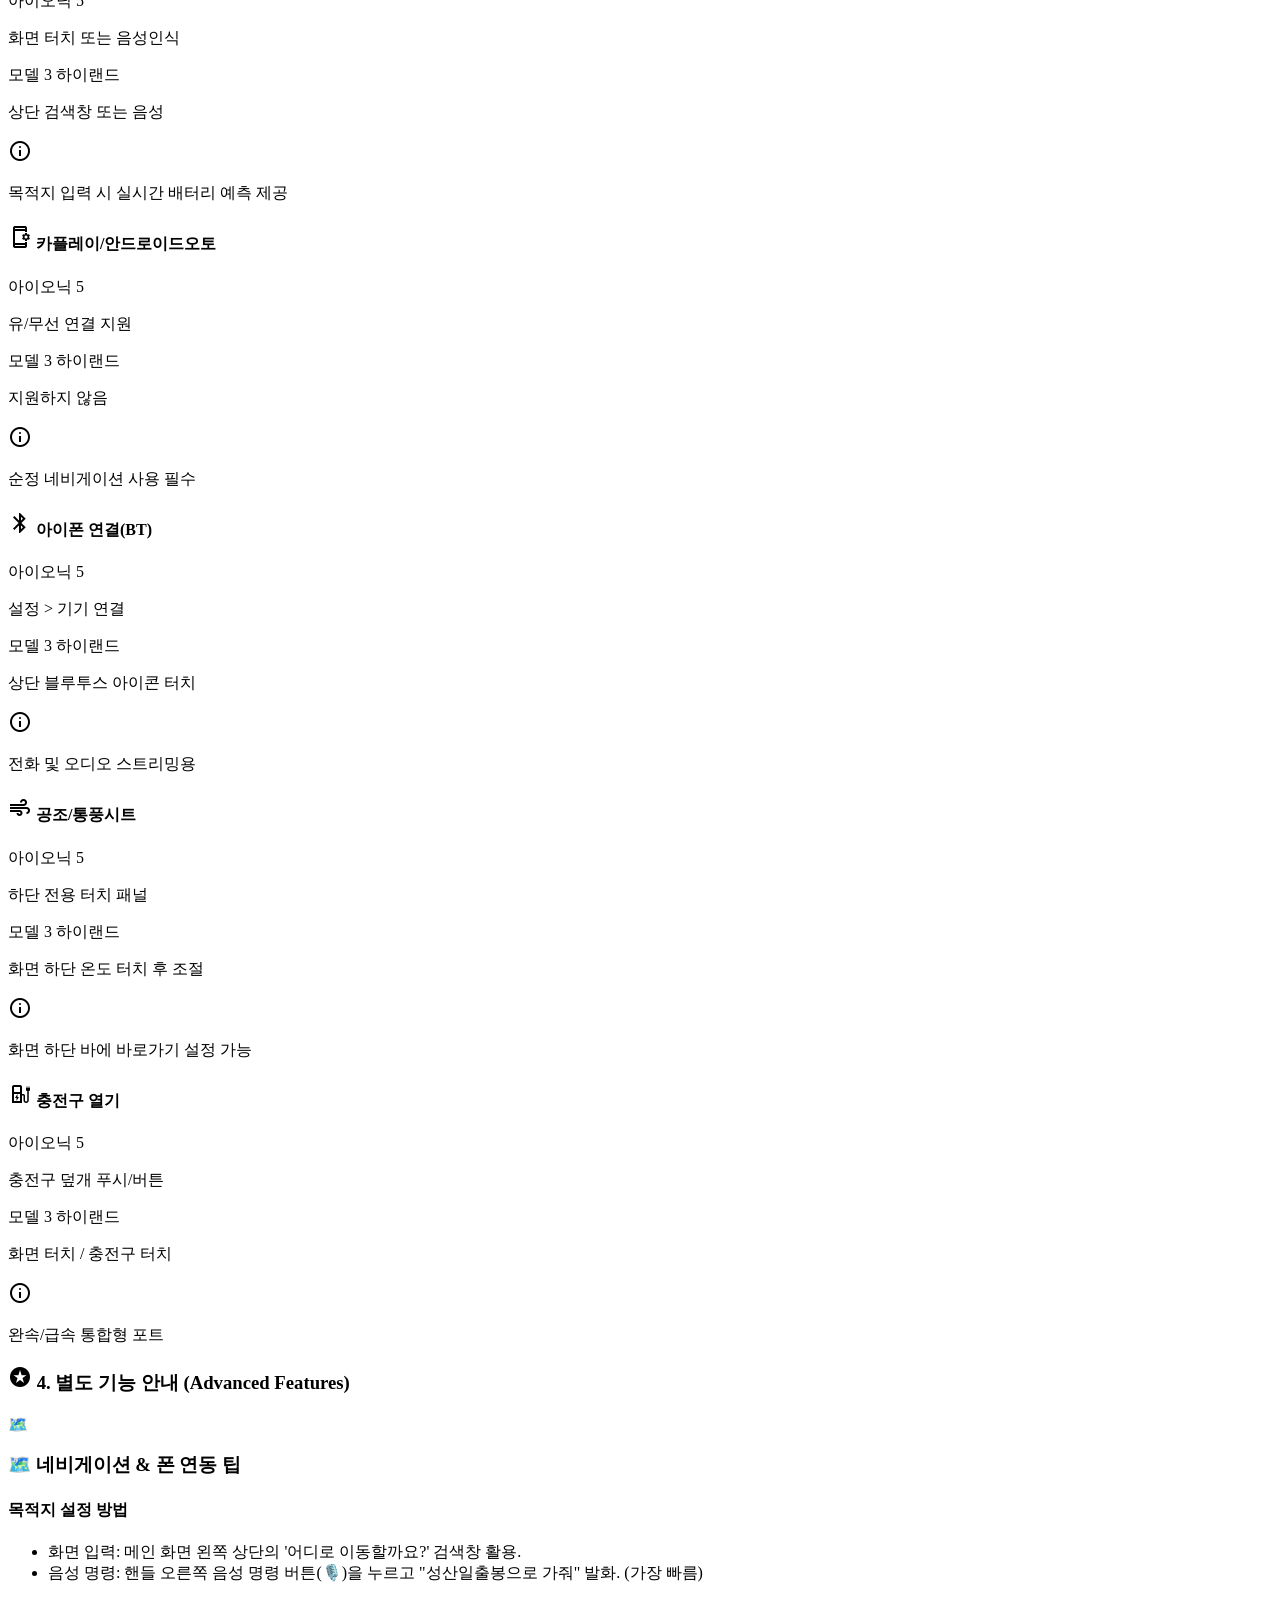
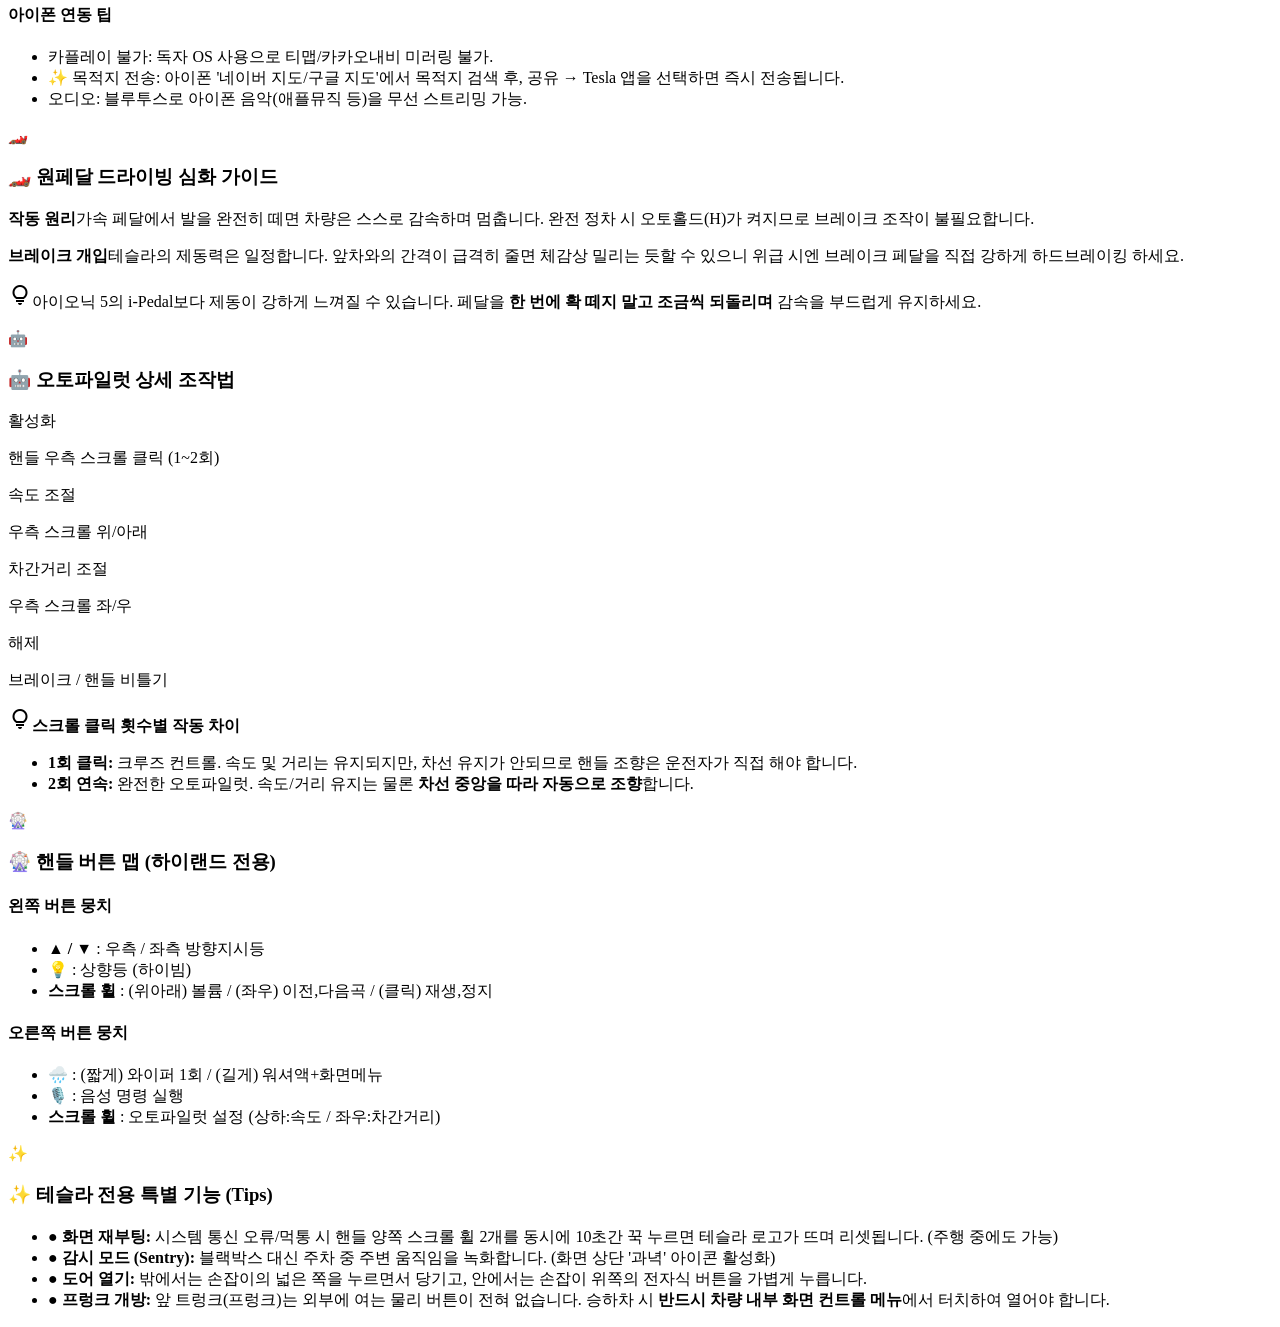
==== commit f67387b9: "docs: add tip box explaining 1-click vs 2-click autopilot behavior" ====
--- a/rentcar guide/index_final.html
+++ b/rentcar guide/index_final.html
@@ -37,8 +37,10 @@
 <style type="text/tailwindcss">
         @layer base {
             body {
-                @apply bg-midnight text-text-bright font-body antialiased;
+                @apply bg-midnight text-text-bright font-body antialiased break-keep;
                 letter-spacing: -0.01em;
+                word-break: keep-all;
+                overflow-wrap: break-word;
             }
         }
         .pill-container {
@@ -60,7 +62,7 @@
             @apply text-warm-red font-bold;
         }
         .condensed-label {
-            @apply font-condensed uppercase tracking-tighter text-[10px] leading-none mb-1;
+            @apply font-condensed uppercase tracking-tighter text-[12px] leading-none mb-1;
         }
     </style>
 <style>
@@ -109,20 +111,20 @@
 
 <header class="fixed top-0 w-full z-50 bg-midnight/90 backdrop-blur-xl border-b border-white/10 flex justify-around items-center px-4 py-2 layout-nav shadow-lg">
     <button data-section="safety" class="nav-btn flex flex-col items-center gap-1 text-warm-red opacity-100 transition-opacity p-2" onclick="scrollToSection('safety')">
-        <span class="material-symbols-outlined text-[22px]" style="font-variation-settings: 'FILL' 1;">security</span>
-        <span class="font-condensed text-[9px] font-bold uppercase tracking-widest leading-none">주행안전</span>
+        <span class="material-symbols-outlined text-[26px]" style="font-variation-settings: 'FILL' 1;">security</span>
+        <span class="font-condensed text-[11px] font-bold uppercase tracking-widest leading-none">주행안전</span>
     </button>
     <button data-section="visibility" class="nav-btn flex flex-col items-center gap-1 text-text-dim opacity-60 hover:opacity-100 transition-opacity p-2" onclick="scrollToSection('visibility')">
-        <span class="material-symbols-outlined text-[22px]" style="font-variation-settings: 'FILL' 0;">visibility</span>
-        <span class="font-condensed text-[9px] font-bold uppercase tracking-widest leading-none">시계조절</span>
+        <span class="material-symbols-outlined text-[26px]" style="font-variation-settings: 'FILL' 0;">visibility</span>
+        <span class="font-condensed text-[11px] font-bold uppercase tracking-widest leading-none">시계조절</span>
     </button>
     <button data-section="convenience" class="nav-btn flex flex-col items-center gap-1 text-text-dim opacity-60 hover:opacity-100 transition-opacity p-2" onclick="scrollToSection('convenience')">
-        <span class="material-symbols-outlined text-[22px]" style="font-variation-settings: 'FILL' 0;">route</span>
-        <span class="font-condensed text-[9px] font-bold uppercase tracking-widest leading-none">편의안내</span>
+        <span class="material-symbols-outlined text-[26px]" style="font-variation-settings: 'FILL' 0;">route</span>
+        <span class="font-condensed text-[11px] font-bold uppercase tracking-widest leading-none">편의안내</span>
     </button>
     <button data-section="tips" class="nav-btn flex flex-col items-center gap-1 text-text-dim opacity-60 hover:opacity-100 transition-opacity p-2" onclick="scrollToSection('tips')">
-        <span class="material-symbols-outlined text-[22px]" style="font-variation-settings: 'FILL' 0;">stars</span>
-        <span class="font-condensed text-[9px] font-bold uppercase tracking-widest leading-none">별도기능</span>
+        <span class="material-symbols-outlined text-[26px]" style="font-variation-settings: 'FILL' 0;">stars</span>
+        <span class="font-condensed text-[11px] font-bold uppercase tracking-widest leading-none">별도기능</span>
     </button>
 </header>
 
@@ -135,9 +137,9 @@
 <img alt="Tesla Model 3 Highland" class="w-[110%] h-auto absolute top-0 left-1/2 -translate-x-1/2 object-contain" style="mask-image: linear-gradient(to bottom, rgba(0,0,0,1) 60%, rgba(0,0,0,0) 100%); -webkit-mask-image: linear-gradient(to bottom, rgba(0,0,0,1) 50%, rgba(0,0,0,0) 95%);" src="https://digitalassets.tesla.com/tesla-contents/image/upload/f_auto,q_auto/Model-3-Main-Hero-Desktop-LHD.png" />
 <div class="absolute inset-0 bg-gradient-to-t from-midnight via-midnight/80 to-transparent z-0"></div>
 <div class="relative z-10 bottom-4 left-5 right-5">
-<h2 class="text-2xl font-black leading-tight tracking-tighter text-text-bright">
-    <span class="text-xs font-bold text-text-dim mb-1 tracking-widest block uppercase">고메운 제주도</span>
-    <span class="text-warm-red text-[1.75rem] leading-none">테슬라 운행 가이드</span>
+<h2 class="text-xl font-black leading-tight tracking-tighter text-text-bright">
+    <span class="text-sm font-bold text-text-dim mb-1 tracking-widest block uppercase">고메운 제주도</span>
+    <span class="text-warm-red text-[2.2rem] leading-none">테슬라 운행 가이드</span>
 </h2>
 </div>
 </div>
@@ -145,97 +147,97 @@
 
 <!-- SECTION 1: SAFETY (1. 필수 주행 및 안전) -->
 <section class="space-y-4 pt-16 -mt-16" id="safety">
-<h3 class="font-condensed text-[1.1rem] font-bold text-text-bright tracking-tight flex items-center gap-2 border-l-4 border-warm-red pl-3 mb-4">
-    <span class="material-symbols-outlined text-warm-red text-2xl" style="font-variation-settings: 'FILL' 1;">security</span>
+<h3 class="font-condensed text-xl font-bold text-text-bright tracking-tight flex items-center gap-2 border-l-4 border-warm-red pl-3 mb-4">
+    <span class="material-symbols-outlined text-warm-red text-xl" style="font-variation-settings: 'FILL' 1;">security</span>
     <span>1. 필수 주행 및 안전 <span class="text-[0.65em] text-text-dim font-normal uppercase tracking-wide ml-1">(Safety &amp; Core Driving)</span></span>
 </h3>
-<div class="space-y-3">
-<div class="utility-card">
-<h4 class="font-condensed text-sm font-bold mb-3 flex items-center gap-2 text-slate-400">
-    <span class="material-symbols-outlined text-[16px]">power_settings_new</span>
+<div class="space-y-4">
+<div class="utility-card">
+<h4 class="font-condensed text-base font-bold mb-3 flex items-center gap-2 text-slate-400">
+    <span class="material-symbols-outlined text-[14px]">power_settings_new</span>
     시동 걸기
 </h4>
 <div class="pill-container">
-<div class="pill-item pill-left"><span class="condensed-label text-tertiary-accent">아이오닉 5</span><p class="text-[11px] font-medium leading-tight">브레이크 + 버튼 클릭</p></div>
-<div class="pill-item pill-right border-warm-red/40"><span class="condensed-label text-warm-red">모델 3 하이랜드</span><p class="text-[11px] font-bold leading-tight">카드키 거치 + <span class="highlight-red">브레이크</span></p></div>
-</div>
-<div class="mt-3 flex gap-1.5 items-start text-[10px] text-text-dim leading-tight bg-black/20 p-2 rounded-lg border border-white/5">
-<span class="material-symbols-outlined text-[14px] text-warm-red">info</span>
+<div class="pill-item pill-left"><span class="condensed-label text-tertiary-accent">아이오닉 5</span><p class="text-[14px] font-medium leading-tight">브레이크 + 버튼 클릭</p></div>
+<div class="pill-item pill-right border-warm-red/40"><span class="condensed-label text-warm-red">모델 3 하이랜드</span><p class="text-[14px] font-bold leading-tight">카드키 거치 + <span class="highlight-red">브레이크</span></p></div>
+</div>
+<div class="mt-3 flex gap-1.5 items-start text-[12px] text-text-dim leading-tight bg-black/20 p-2 rounded-lg border border-white/5">
+<span class="material-symbols-outlined text-[18px] text-warm-red">info</span>
 <p class="word-keep-all mt-[1px]">별도의 ON/OFF 버튼 없음</p>
 </div>
 </div>
 
 <div class="utility-card">
-<h4 class="font-condensed text-sm font-bold mb-3 flex items-center gap-2 text-slate-400">
-    <span class="material-symbols-outlined text-[16px]">swap_vert</span>
+<h4 class="font-condensed text-base font-bold mb-3 flex items-center gap-2 text-slate-400">
+    <span class="material-symbols-outlined text-[14px]">swap_vert</span>
     기어 변속
 </h4>
 <div class="pill-container">
-<div class="pill-item pill-left"><span class="condensed-label text-tertiary-accent">아이오닉 5</span><p class="text-[11px] font-medium leading-tight">핸들 뒤 회전형 레버</p></div>
-<div class="pill-item pill-right"><span class="condensed-label text-warm-red">모델 3 하이랜드</span><p class="text-[11px] font-bold leading-tight">화면 왼쪽 끝 <span class="highlight-red">위/아래 스와이프</span></p></div>
-</div>
-<div class="mt-3 flex gap-1.5 items-start text-[10px] text-text-dim leading-tight bg-black/20 p-2 rounded-lg border border-white/5">
-<span class="material-symbols-outlined text-[14px] text-warm-red">info</span>
+<div class="pill-item pill-left"><span class="condensed-label text-tertiary-accent">아이오닉 5</span><p class="text-[14px] font-medium leading-tight">핸들 뒤 회전형 레버</p></div>
+<div class="pill-item pill-right"><span class="condensed-label text-warm-red">모델 3 하이랜드</span><p class="text-[14px] font-bold leading-tight">화면 왼쪽 끝 <span class="highlight-red">위/아래 스와이프</span></p></div>
+</div>
+<div class="mt-3 flex gap-1.5 items-start text-[12px] text-text-dim leading-tight bg-black/20 p-2 rounded-lg border border-white/5">
+<span class="material-symbols-outlined text-[18px] text-warm-red">info</span>
 <p class="word-keep-all mt-[1px]">천장 비상등 옆 물리 버튼 존재</p>
 </div>
 </div>
 
 <div class="utility-card">
-<h4 class="font-condensed text-sm font-bold mb-3 flex items-center gap-2 text-slate-400">
-    <span class="material-symbols-outlined text-[16px]">turn_left</span>
+<h4 class="font-condensed text-base font-bold mb-3 flex items-center gap-2 text-slate-400">
+    <span class="material-symbols-outlined text-[14px]">turn_left</span>
     방향 지시등
 </h4>
 <div class="pill-container">
-<div class="pill-item pill-left"><span class="condensed-label text-tertiary-accent">아이오닉 5</span><p class="text-[11px] font-medium leading-tight">핸들 왼쪽 레버 조작</p></div>
-<div class="pill-item pill-right"><span class="condensed-label text-warm-red">모델 3 하이랜드</span><p class="text-[11px] font-bold leading-tight">핸들 왼쪽 <span class="highlight-red">물리 버튼</span></p></div>
-</div>
-<div class="mt-3 flex gap-1.5 items-start text-[10px] text-text-dim leading-tight bg-black/20 p-2 rounded-lg border border-white/5">
-<span class="material-symbols-outlined text-[14px] text-warm-red">info</span>
+<div class="pill-item pill-left"><span class="condensed-label text-tertiary-accent">아이오닉 5</span><p class="text-[14px] font-medium leading-tight">핸들 왼쪽 레버 조작</p></div>
+<div class="pill-item pill-right"><span class="condensed-label text-warm-red">모델 3 하이랜드</span><p class="text-[14px] font-bold leading-tight">핸들 왼쪽 <span class="highlight-red">물리 버튼</span></p></div>
+</div>
+<div class="mt-3 flex gap-1.5 items-start text-[12px] text-text-dim leading-tight bg-black/20 p-2 rounded-lg border border-white/5">
+<span class="material-symbols-outlined text-[18px] text-warm-red">info</span>
 <p class="word-keep-all mt-[1px]">하이랜드 전용: 레버가 아예 없음</p>
 </div>
 </div>
 
 <div class="utility-card">
-<h4 class="font-condensed text-sm font-bold mb-3 flex items-center gap-2 text-slate-400">
-    <span class="material-symbols-outlined text-[16px]">electric_car</span>
+<h4 class="font-condensed text-base font-bold mb-3 flex items-center gap-2 text-slate-400">
+    <span class="material-symbols-outlined text-[14px]">electric_car</span>
     회생 제동
 </h4>
 <div class="pill-container">
-<div class="pill-item pill-left"><span class="condensed-label text-tertiary-accent">아이오닉 5</span><p class="text-[11px] font-medium leading-tight">패들 시프트로 단계 조절</p></div>
-<div class="pill-item pill-right"><span class="condensed-label text-warm-red">모델 3 하이랜드</span><p class="text-[11px] font-bold leading-tight"><span class="highlight-red">조절 불가</span> (고정)</p></div>
-</div>
-<div class="mt-3 flex gap-1.5 items-start text-[10px] text-text-dim leading-tight bg-black/20 p-2 rounded-lg border border-white/5">
-<span class="material-symbols-outlined text-[14px] text-warm-red">info</span>
+<div class="pill-item pill-left"><span class="condensed-label text-tertiary-accent">아이오닉 5</span><p class="text-[14px] font-medium leading-tight">패들 시프트로 단계 조절</p></div>
+<div class="pill-item pill-right"><span class="condensed-label text-warm-red">모델 3 하이랜드</span><p class="text-[14px] font-bold leading-tight"><span class="highlight-red">조절 불가</span> (고정)</p></div>
+</div>
+<div class="mt-3 flex gap-1.5 items-start text-[12px] text-text-dim leading-tight bg-black/20 p-2 rounded-lg border border-white/5">
+<span class="material-symbols-outlined text-[18px] text-warm-red">info</span>
 <p class="word-keep-all mt-[1px]">원페달 드라이빙 상시 적용</p>
 </div>
 </div>
 
 <div class="utility-card">
-<h4 class="font-condensed text-sm font-bold mb-3 flex items-center gap-2 text-slate-400">
-    <span class="material-symbols-outlined text-[16px]">warning</span>
+<h4 class="font-condensed text-base font-bold mb-3 flex items-center gap-2 text-slate-400">
+    <span class="material-symbols-outlined text-[14px]">warning</span>
     비상등
 </h4>
 <div class="pill-container">
-<div class="pill-item pill-left"><span class="condensed-label text-tertiary-accent">아이오닉 5</span><p class="text-[11px] font-medium leading-tight">대시보드 중앙 버튼</p></div>
-<div class="pill-item pill-right"><span class="condensed-label text-warm-red">모델 3 하이랜드</span><p class="text-[11px] font-bold leading-tight"><span class="highlight-red">천장(백미러 위)</span> 물리 버튼</p></div>
-</div>
-<div class="mt-3 flex gap-1.5 items-start text-[10px] text-text-dim leading-tight bg-black/20 p-2 rounded-lg border border-white/5">
-<span class="material-symbols-outlined text-[14px] text-warm-red">info</span>
+<div class="pill-item pill-left"><span class="condensed-label text-tertiary-accent">아이오닉 5</span><p class="text-[14px] font-medium leading-tight">대시보드 중앙 버튼</p></div>
+<div class="pill-item pill-right"><span class="condensed-label text-warm-red">모델 3 하이랜드</span><p class="text-[14px] font-bold leading-tight"><span class="highlight-red">천장(백미러 위)</span> 물리 버튼</p></div>
+</div>
+<div class="mt-3 flex gap-1.5 items-start text-[12px] text-text-dim leading-tight bg-black/20 p-2 rounded-lg border border-white/5">
+<span class="material-symbols-outlined text-[18px] text-warm-red">info</span>
 <p class="word-keep-all mt-[1px]">긴급 상황 대비 위치 숙지 필수</p>
 </div>
 </div>
 
 <div class="utility-card">
-<h4 class="font-condensed text-sm font-bold mb-3 flex items-center gap-2 text-slate-400">
-    <span class="material-symbols-outlined text-[16px]">back_hand</span>
+<h4 class="font-condensed text-base font-bold mb-3 flex items-center gap-2 text-slate-400">
+    <span class="material-symbols-outlined text-[14px]">back_hand</span>
     오토 홀드
 </h4>
 <div class="pill-container">
-<div class="pill-item pill-left"><span class="condensed-label text-tertiary-accent">아이오닉 5</span><p class="text-[11px] font-medium leading-tight">Auto Hold 버튼 활성 필요</p></div>
-<div class="pill-item pill-right"><span class="condensed-label text-warm-red">모델 3 하이랜드</span><p class="text-[11px] font-bold leading-tight"><span class="highlight-red">원페달</span> 또는 <span class="highlight-red">브레이크</span>로 정차 시 <span class="highlight-red">자동적용</span></p></div>
-</div>
-<div class="mt-3 flex gap-1.5 items-start text-[10px] text-text-dim leading-tight bg-black/20 p-2 rounded-lg border border-white/5">
-<span class="material-symbols-outlined text-[14px] text-warm-red">info</span>
+<div class="pill-item pill-left"><span class="condensed-label text-tertiary-accent">아이오닉 5</span><p class="text-[14px] font-medium leading-tight">Auto Hold 버튼 활성 필요</p></div>
+<div class="pill-item pill-right"><span class="condensed-label text-warm-red">모델 3 하이랜드</span><p class="text-[14px] font-bold leading-tight"><span class="highlight-red">원페달</span> 또는 <span class="highlight-red">브레이크</span>로 정차 시 <span class="highlight-red">자동적용</span></p></div>
+</div>
+<div class="mt-3 flex gap-1.5 items-start text-[12px] text-text-dim leading-tight bg-black/20 p-2 rounded-lg border border-white/5">
+<span class="material-symbols-outlined text-[18px] text-warm-red">info</span>
 <p class="word-keep-all mt-[1px]">테슬라는 상시 활성화가 기본 설정</p>
 </div>
 </div>
@@ -244,67 +246,67 @@
 
 <!-- SECTION 2: VISIBILITY (2. 시계 확보 및 조절) -->
 <section class="space-y-4 pt-16 -mt-16" id="visibility">
-<h3 class="font-condensed text-[1.1rem] font-bold text-text-bright tracking-tight flex items-center gap-2 border-l-4 border-warm-red pl-3 mb-4">
-    <span class="material-symbols-outlined text-warm-red text-2xl" style="font-variation-settings: 'FILL' 1;">visibility</span>
+<h3 class="font-condensed text-xl font-bold text-text-bright tracking-tight flex items-center gap-2 border-l-4 border-warm-red pl-3 mb-4">
+    <span class="material-symbols-outlined text-warm-red text-xl" style="font-variation-settings: 'FILL' 1;">visibility</span>
     <span>2. 시계 확보 및 조절 <span class="text-[0.65em] text-text-dim font-normal uppercase tracking-wide ml-1">(Visibility &amp; Adjustment)</span></span>
 </h3>
-<div class="space-y-3">
-<div class="utility-card">
-<h4 class="font-condensed text-sm font-bold mb-3 flex items-center gap-2 text-slate-400">
-    <span class="material-symbols-outlined text-[16px]">water_drop</span>
+<div class="space-y-4">
+<div class="utility-card">
+<h4 class="font-condensed text-base font-bold mb-3 flex items-center gap-2 text-slate-400">
+    <span class="material-symbols-outlined text-[14px]">water_drop</span>
     와이퍼 조작
 </h4>
 <div class="pill-container">
-<div class="pill-item pill-left"><span class="condensed-label text-tertiary-accent">아이오닉 5</span><p class="text-[11px] font-medium leading-tight">핸들 오른쪽 레버 조작</p></div>
-<div class="pill-item pill-right"><span class="condensed-label text-warm-red">모델 3 하이랜드</span><p class="text-[11px] font-bold leading-tight">핸들 왼쪽 버튼 <span class="highlight-red">클릭 (1회)</span></p></div>
-</div>
-<div class="mt-3 flex gap-1.5 items-start text-[10px] text-text-dim leading-tight bg-black/20 p-2 rounded-lg border border-white/5">
-<span class="material-symbols-outlined text-[14px] text-warm-red">info</span>
+<div class="pill-item pill-left"><span class="condensed-label text-tertiary-accent">아이오닉 5</span><p class="text-[14px] font-medium leading-tight">핸들 오른쪽 레버 조작</p></div>
+<div class="pill-item pill-right"><span class="condensed-label text-warm-red">모델 3 하이랜드</span><p class="text-[14px] font-bold leading-tight">핸들 왼쪽 버튼 <span class="highlight-red">클릭 (1회)</span></p></div>
+</div>
+<div class="mt-3 flex gap-1.5 items-start text-[12px] text-text-dim leading-tight bg-black/20 p-2 rounded-lg border border-white/5">
+<span class="material-symbols-outlined text-[18px] text-warm-red">info</span>
 <p class="word-keep-all mt-[1px]">클릭 시 화면 조절 메뉴 즉시 팝업</p>
 </div>
 </div>
 
 <div class="utility-card">
-<h4 class="font-condensed text-sm font-bold mb-3 flex items-center gap-2 text-slate-400">
-    <span class="material-symbols-outlined text-[16px]">shower</span>
+<h4 class="font-condensed text-base font-bold mb-3 flex items-center gap-2 text-slate-400">
+    <span class="material-symbols-outlined text-[14px]">shower</span>
     워셔액
 </h4>
 <div class="pill-container">
-<div class="pill-item pill-left"><span class="condensed-label text-tertiary-accent">아이오닉 5</span><p class="text-[11px] font-medium leading-tight">레버를 몸쪽으로 당기기</p></div>
-<div class="pill-item pill-right"><span class="condensed-label text-warm-red">모델 3 하이랜드</span><p class="text-[11px] font-bold leading-tight">핸들 왼쪽 버튼 <span class="highlight-red">깊게 꾹 누름</span></p></div>
-</div>
-<div class="mt-3 flex gap-1.5 items-start text-[10px] text-text-dim leading-tight bg-black/20 p-2 rounded-lg border border-white/5">
-<span class="material-symbols-outlined text-[14px] text-warm-red">info</span>
+<div class="pill-item pill-left"><span class="condensed-label text-tertiary-accent">아이오닉 5</span><p class="text-[14px] font-medium leading-tight">레버를 몸쪽으로 당기기</p></div>
+<div class="pill-item pill-right"><span class="condensed-label text-warm-red">모델 3 하이랜드</span><p class="text-[14px] font-bold leading-tight">핸들 왼쪽 버튼 <span class="highlight-red">깊게 꾹 누름</span></p></div>
+</div>
+<div class="mt-3 flex gap-1.5 items-start text-[12px] text-text-dim leading-tight bg-black/20 p-2 rounded-lg border border-white/5">
+<span class="material-symbols-outlined text-[18px] text-warm-red">info</span>
 <p class="word-keep-all mt-[1px]">누르고 있는 동안 워셔액 분사</p>
 </div>
 </div>
 
 <div class="utility-card">
-<h4 class="font-condensed text-sm font-bold mb-3 flex items-center gap-2 text-slate-400">
-    <span class="material-symbols-outlined text-[16px]">compare_arrows</span>
+<h4 class="font-condensed text-base font-bold mb-3 flex items-center gap-2 text-slate-400">
+    <span class="material-symbols-outlined text-[14px]">compare_arrows</span>
     미러/핸들 조절
 </h4>
 <div class="pill-container">
-<div class="pill-item pill-left"><span class="condensed-label text-tertiary-accent">아이오닉 5</span><p class="text-[11px] font-medium leading-tight">도어 패널/핸들 밑 스위치</p></div>
-<div class="pill-item pill-right"><span class="condensed-label text-warm-red">모델 3 하이랜드</span><p class="text-[11px] font-bold leading-tight"><span class="highlight-red">메뉴 선택 후</span> 핸들 휠 조절</p></div>
-</div>
-<div class="mt-3 flex gap-1.5 items-start text-[10px] text-text-dim leading-tight bg-black/20 p-2 rounded-lg border border-white/5">
-<span class="material-symbols-outlined text-[14px] text-warm-red">info</span>
+<div class="pill-item pill-left"><span class="condensed-label text-tertiary-accent">아이오닉 5</span><p class="text-[14px] font-medium leading-tight">도어 패널/핸들 밑 스위치</p></div>
+<div class="pill-item pill-right"><span class="condensed-label text-warm-red">모델 3 하이랜드</span><p class="text-[14px] font-bold leading-tight"><span class="highlight-red">메뉴 선택 후</span> 핸들 휠 조절</p></div>
+</div>
+<div class="mt-3 flex gap-1.5 items-start text-[12px] text-text-dim leading-tight bg-black/20 p-2 rounded-lg border border-white/5">
+<span class="material-symbols-outlined text-[18px] text-warm-red">info</span>
 <p class="word-keep-all mt-[1px]">컨트롤 > 미러/스티어링 휠 메뉴 진입</p>
 </div>
 </div>
 
 <div class="utility-card">
-<h4 class="font-condensed text-sm font-bold mb-3 flex items-center gap-2 text-slate-400">
-    <span class="material-symbols-outlined text-[16px]">lightbulb</span>
+<h4 class="font-condensed text-base font-bold mb-3 flex items-center gap-2 text-slate-400">
+    <span class="material-symbols-outlined text-[14px]">lightbulb</span>
     헤드라이트
 </h4>
 <div class="pill-container">
-<div class="pill-item pill-left"><span class="condensed-label text-tertiary-accent">아이오닉 5</span><p class="text-[11px] font-medium leading-tight">핸들 왼쪽 레버 끝단 회전</p></div>
-<div class="pill-item pill-right"><span class="condensed-label text-warm-red">모델 3 하이랜드</span><p class="text-[11px] font-bold leading-tight">화면 하단 <span class="highlight-red">컨트롤 메뉴</span> 조절</p></div>
-</div>
-<div class="mt-3 flex gap-1.5 items-start text-[10px] text-text-dim leading-tight bg-black/20 p-2 rounded-lg border border-white/5">
-<span class="material-symbols-outlined text-[14px] text-warm-red">info</span>
+<div class="pill-item pill-left"><span class="condensed-label text-tertiary-accent">아이오닉 5</span><p class="text-[14px] font-medium leading-tight">핸들 왼쪽 레버 끝단 회전</p></div>
+<div class="pill-item pill-right"><span class="condensed-label text-warm-red">모델 3 하이랜드</span><p class="text-[14px] font-bold leading-tight">화면 하단 <span class="highlight-red">컨트롤 메뉴</span> 조절</p></div>
+</div>
+<div class="mt-3 flex gap-1.5 items-start text-[12px] text-text-dim leading-tight bg-black/20 p-2 rounded-lg border border-white/5">
+<span class="material-symbols-outlined text-[18px] text-warm-red">info</span>
 <p class="word-keep-all mt-[1px]">보통 '오토' 설정 후 건드릴 일 없음</p>
 </div>
 </div>
@@ -313,82 +315,82 @@
 
 <!-- SECTION 3: CONVENIENCE & CONNECTIVITY (3. 편의 장치 및 네비게이션) -->
 <section class="space-y-4 pt-16 -mt-16" id="convenience">
-<h3 class="font-condensed text-[1.1rem] font-bold text-text-bright tracking-tight flex items-center gap-2 border-l-4 border-warm-red pl-3 mb-4">
-    <span class="material-symbols-outlined text-warm-red text-2xl" style="font-variation-settings: 'FILL' 1;">route</span>
+<h3 class="font-condensed text-xl font-bold text-text-bright tracking-tight flex items-center gap-2 border-l-4 border-warm-red pl-3 mb-4">
+    <span class="material-symbols-outlined text-warm-red text-xl" style="font-variation-settings: 'FILL' 1;">route</span>
     <span>3. 편의 장치 및 네비 <span class="text-[0.65em] text-text-dim font-normal uppercase tracking-wide ml-1">(Convenience &amp; Connectivity)</span></span>
 </h3>
-<div class="space-y-3">
-<div class="utility-card">
-<h4 class="font-condensed text-sm font-bold mb-3 flex items-center gap-2 text-slate-400">
-    <span class="material-symbols-outlined text-[16px]">place</span>
+<div class="space-y-4">
+<div class="utility-card">
+<h4 class="font-condensed text-base font-bold mb-3 flex items-center gap-2 text-slate-400">
+    <span class="material-symbols-outlined text-[14px]">place</span>
     네비게이션 설정
 </h4>
 <div class="pill-container">
-<div class="pill-item pill-left"><span class="condensed-label text-tertiary-accent">아이오닉 5</span><p class="text-[11px] font-medium leading-tight">화면 터치 또는 음성인식</p></div>
-<div class="pill-item pill-right"><span class="condensed-label text-warm-red">모델 3 하이랜드</span><p class="text-[11px] font-bold leading-tight">상단 검색창 또는 <span class="highlight-red">음성</span></p></div>
-</div>
-<div class="mt-3 flex gap-1.5 items-start text-[10px] text-text-dim leading-tight bg-black/20 p-2 rounded-lg border border-white/5">
-<span class="material-symbols-outlined text-[14px] text-warm-red">info</span>
+<div class="pill-item pill-left"><span class="condensed-label text-tertiary-accent">아이오닉 5</span><p class="text-[14px] font-medium leading-tight">화면 터치 또는 음성인식</p></div>
+<div class="pill-item pill-right"><span class="condensed-label text-warm-red">모델 3 하이랜드</span><p class="text-[14px] font-bold leading-tight">상단 검색창 또는 <span class="highlight-red">음성</span></p></div>
+</div>
+<div class="mt-3 flex gap-1.5 items-start text-[12px] text-text-dim leading-tight bg-black/20 p-2 rounded-lg border border-white/5">
+<span class="material-symbols-outlined text-[18px] text-warm-red">info</span>
 <p class="word-keep-all mt-[1px]">목적지 입력 시 실시간 배터리 예측 제공</p>
 </div>
 </div>
 
 <div class="utility-card">
-<h4 class="font-condensed text-sm font-bold mb-3 flex items-center gap-2 text-slate-400">
-    <span class="material-symbols-outlined text-[16px]">phonelink_setup</span>
+<h4 class="font-condensed text-base font-bold mb-3 flex items-center gap-2 text-slate-400">
+    <span class="material-symbols-outlined text-[14px]">phonelink_setup</span>
     카플레이/안드로이드오토
 </h4>
 <div class="pill-container">
-<div class="pill-item pill-left"><span class="condensed-label text-tertiary-accent">아이오닉 5</span><p class="text-[11px] font-medium leading-tight">유/무선 연결 지원</p></div>
-<div class="pill-item pill-right"><span class="condensed-label text-warm-red">모델 3 하이랜드</span><p class="text-[11px] font-bold leading-tight"><span class="highlight-red">지원하지 않음</span></p></div>
-</div>
-<div class="mt-3 flex gap-1.5 items-start text-[10px] text-text-dim leading-tight bg-black/20 p-2 rounded-lg border border-white/5">
-<span class="material-symbols-outlined text-[14px] text-warm-red">info</span>
+<div class="pill-item pill-left"><span class="condensed-label text-tertiary-accent">아이오닉 5</span><p class="text-[14px] font-medium leading-tight">유/무선 연결 지원</p></div>
+<div class="pill-item pill-right"><span class="condensed-label text-warm-red">모델 3 하이랜드</span><p class="text-[14px] font-bold leading-tight"><span class="highlight-red">지원하지 않음</span></p></div>
+</div>
+<div class="mt-3 flex gap-1.5 items-start text-[12px] text-text-dim leading-tight bg-black/20 p-2 rounded-lg border border-white/5">
+<span class="material-symbols-outlined text-[18px] text-warm-red">info</span>
 <p class="word-keep-all mt-[1px]">순정 네비게이션 사용 필수</p>
 </div>
 </div>
 
 <div class="utility-card">
-<h4 class="font-condensed text-sm font-bold mb-3 flex items-center gap-2 text-slate-400">
-    <span class="material-symbols-outlined text-[16px]">bluetooth</span>
+<h4 class="font-condensed text-base font-bold mb-3 flex items-center gap-2 text-slate-400">
+    <span class="material-symbols-outlined text-[14px]">bluetooth</span>
     아이폰 연결(BT)
 </h4>
 <div class="pill-container">
-<div class="pill-item pill-left"><span class="condensed-label text-tertiary-accent">아이오닉 5</span><p class="text-[11px] font-medium leading-tight">설정 > 기기 연결</p></div>
-<div class="pill-item pill-right"><span class="condensed-label text-warm-red">모델 3 하이랜드</span><p class="text-[11px] font-bold leading-tight">상단 <span class="highlight-red">블루투스 아이콘</span> 터치</p></div>
-</div>
-<div class="mt-3 flex gap-1.5 items-start text-[10px] text-text-dim leading-tight bg-black/20 p-2 rounded-lg border border-white/5">
-<span class="material-symbols-outlined text-[14px] text-warm-red">info</span>
+<div class="pill-item pill-left"><span class="condensed-label text-tertiary-accent">아이오닉 5</span><p class="text-[14px] font-medium leading-tight">설정 > 기기 연결</p></div>
+<div class="pill-item pill-right"><span class="condensed-label text-warm-red">모델 3 하이랜드</span><p class="text-[14px] font-bold leading-tight">상단 <span class="highlight-red">블루투스 아이콘</span> 터치</p></div>
+</div>
+<div class="mt-3 flex gap-1.5 items-start text-[12px] text-text-dim leading-tight bg-black/20 p-2 rounded-lg border border-white/5">
+<span class="material-symbols-outlined text-[18px] text-warm-red">info</span>
 <p class="word-keep-all mt-[1px]">전화 및 오디오 스트리밍용</p>
 </div>
 </div>
 
 <div class="utility-card">
-<h4 class="font-condensed text-sm font-bold mb-3 flex items-center gap-2 text-slate-400">
-    <span class="material-symbols-outlined text-[16px]">air</span>
+<h4 class="font-condensed text-base font-bold mb-3 flex items-center gap-2 text-slate-400">
+    <span class="material-symbols-outlined text-[14px]">air</span>
     공조/통풍시트
 </h4>
 <div class="pill-container">
-<div class="pill-item pill-left"><span class="condensed-label text-tertiary-accent">아이오닉 5</span><p class="text-[11px] font-medium leading-tight">하단 전용 터치 패널</p></div>
-<div class="pill-item pill-right"><span class="condensed-label text-warm-red">모델 3 하이랜드</span><p class="text-[11px] font-bold leading-tight">화면 하단 <span class="highlight-red">온도 터치 후</span> 조절</p></div>
-</div>
-<div class="mt-3 flex gap-1.5 items-start text-[10px] text-text-dim leading-tight bg-black/20 p-2 rounded-lg border border-white/5">
-<span class="material-symbols-outlined text-[14px] text-warm-red">info</span>
+<div class="pill-item pill-left"><span class="condensed-label text-tertiary-accent">아이오닉 5</span><p class="text-[14px] font-medium leading-tight">하단 전용 터치 패널</p></div>
+<div class="pill-item pill-right"><span class="condensed-label text-warm-red">모델 3 하이랜드</span><p class="text-[14px] font-bold leading-tight">화면 하단 <span class="highlight-red">온도 터치 후</span> 조절</p></div>
+</div>
+<div class="mt-3 flex gap-1.5 items-start text-[12px] text-text-dim leading-tight bg-black/20 p-2 rounded-lg border border-white/5">
+<span class="material-symbols-outlined text-[18px] text-warm-red">info</span>
 <p class="word-keep-all mt-[1px]">화면 하단 바에 바로가기 설정 가능</p>
 </div>
 </div>
 
 <div class="utility-card">
-<h4 class="font-condensed text-sm font-bold mb-3 flex items-center gap-2 text-slate-400">
-    <span class="material-symbols-outlined text-[16px]">ev_station</span>
+<h4 class="font-condensed text-base font-bold mb-3 flex items-center gap-2 text-slate-400">
+    <span class="material-symbols-outlined text-[14px]">ev_station</span>
     충전구 열기
 </h4>
 <div class="pill-container">
-<div class="pill-item pill-left"><span class="condensed-label text-tertiary-accent">아이오닉 5</span><p class="text-[11px] font-medium leading-tight">충전구 덮개 푸시/버튼</p></div>
-<div class="pill-item pill-right"><span class="condensed-label text-warm-red">모델 3 하이랜드</span><p class="text-[11px] font-bold leading-tight"><span class="highlight-red">화면 터치</span> / 충전구 터치</p></div>
-</div>
-<div class="mt-3 flex gap-1.5 items-start text-[10px] text-text-dim leading-tight bg-black/20 p-2 rounded-lg border border-white/5">
-<span class="material-symbols-outlined text-[14px] text-warm-red">info</span>
+<div class="pill-item pill-left"><span class="condensed-label text-tertiary-accent">아이오닉 5</span><p class="text-[14px] font-medium leading-tight">충전구 덮개 푸시/버튼</p></div>
+<div class="pill-item pill-right"><span class="condensed-label text-warm-red">모델 3 하이랜드</span><p class="text-[14px] font-bold leading-tight"><span class="highlight-red">화면 터치</span> / 충전구 터치</p></div>
+</div>
+<div class="mt-3 flex gap-1.5 items-start text-[12px] text-text-dim leading-tight bg-black/20 p-2 rounded-lg border border-white/5">
+<span class="material-symbols-outlined text-[18px] text-warm-red">info</span>
 <p class="word-keep-all mt-[1px]">완속/급속 통합형 포트</p>
 </div>
 </div>
@@ -397,18 +399,18 @@
 
 <!-- SECTION 4: Separate Features (4. 별도 기능 안내) - GROUPS EVERYTHING ELSE -->
 <section class="space-y-4 pt-16 -mt-16" id="tips">
-<h3 class="font-condensed text-[1.1rem] font-bold text-text-bright tracking-tight flex items-center gap-2 border-l-4 border-warm-red pl-3 mb-4">
-    <span class="material-symbols-outlined text-warm-red text-2xl" style="font-variation-settings: 'FILL' 1;">stars</span>
+<h3 class="font-condensed text-xl font-bold text-text-bright tracking-tight flex items-center gap-2 border-l-4 border-warm-red pl-3 mb-4">
+    <span class="material-symbols-outlined text-warm-red text-xl" style="font-variation-settings: 'FILL' 1;">stars</span>
     <span>4. 별도 기능 안내 <span class="text-[0.65em] text-text-dim font-normal uppercase tracking-wide ml-1">(Advanced Features)</span></span>
 </h3>
 
 <!-- Sub-Section: NAVIGATION & SMARTPHONE -->
 <div class="bg-navy-panel border border-slate-800 rounded-2xl p-5 shadow-xl relative overflow-hidden">
 <div class="absolute -right-4 -top-4 text-7xl opacity-[0.03]">🗺️</div>
-<h3 class="font-condensed font-bold text-text-bright text-[1rem] flex items-center gap-2 mb-4">
+<h3 class="font-condensed font-bold text-text-bright text-lg flex items-center gap-2 mb-4">
 🗺️ 네비게이션 &amp; 폰 연동 팁
 </h3>
-<div class="space-y-5 text-[11px] text-text-dim leading-relaxed">
+<div class="space-y-5 text-[14px] text-text-dim leading-relaxed">
 <div>
 <h4 class="font-bold text-text-bright mb-2 border-b border-white/10 pb-1">목적지 설정 방법</h4>
 <ul class="list-disc pl-4 space-y-1">
@@ -430,14 +432,14 @@
 <!-- Sub-Section: ONE-PEDAL DRIVING -->
 <div class="bg-navy-panel border border-slate-800 rounded-2xl p-5 shadow-xl relative overflow-hidden">
 <div class="absolute -right-4 -top-4 text-7xl opacity-[0.03]">🏎️</div>
-<h3 class="font-condensed font-bold text-text-bright text-[1rem] flex items-center gap-2 mb-4">
+<h3 class="font-condensed font-bold text-text-bright text-lg flex items-center gap-2 mb-4">
 🏎️ 원페달 드라이빙 심화 가이드
 </h3>
-<div class="space-y-3 text-[11px] text-text-dim leading-relaxed">
+<div class="space-y-4 text-[14px] text-text-dim leading-relaxed">
 <p class="word-keep-all"><strong class="text-text-bright block">작동 원리</strong>가속 페달에서 발을 완전히 떼면 차량은 스스로 감속하며 멈춥니다. <span class="highlight-red">완전 정차 시 오토홀드(H)</span>가 켜지므로 브레이크 조작이 불필요합니다.</p>
 <p class="word-keep-all"><strong class="text-text-bright block">브레이크 개입</strong>테슬라의 제동력은 일정합니다. 앞차와의 간격이 급격히 줄면 체감상 밀리는 듯할 수 있으니 위급 시엔 <span class="highlight-red">브레이크 페달을 직접 강하게 하드브레이킹</span> 하세요.</p>
 <div class="bg-black/20 p-3 rounded-lg border border-warm-red/20 mt-2">
-<p class="word-keep-all text-text-bright"><span class="material-symbols-outlined text-[12px] text-warm-red inline-block mr-1 align-sub">lightbulb</span>아이오닉 5의 i-Pedal보다 제동이 강하게 느껴질 수 있습니다. 페달을 <b>한 번에 확 떼지 말고 조금씩 되돌리며</b> 감속을 부드럽게 유지하세요.</p>
+<p class="word-keep-all text-text-bright"><span class="material-symbols-outlined text-[16px] text-warm-red inline-block mr-1 align-sub">lightbulb</span>아이오닉 5의 i-Pedal보다 제동이 강하게 느껴질 수 있습니다. 페달을 <b>한 번에 확 떼지 말고 조금씩 되돌리며</b> 감속을 부드럽게 유지하세요.</p>
 </div>
 </div>
 </div>
@@ -445,10 +447,10 @@
 <!-- Sub-Section: AUTOPILOT -->
 <div class="bg-navy-panel border border-slate-800 rounded-2xl p-5 shadow-xl relative overflow-hidden">
 <div class="absolute -right-4 -top-4 text-7xl opacity-[0.03]">🤖</div>
-<h3 class="font-condensed font-bold text-text-bright text-[1rem] flex items-center gap-2 mb-4">
+<h3 class="font-condensed font-bold text-text-bright text-lg flex items-center gap-2 mb-4">
 🤖 오토파일럿 상세 조작법
 </h3>
-<div class="grid grid-cols-2 gap-3 text-[10px] mb-4">
+<div class="grid grid-cols-2 gap-3 text-[12px] mb-4">
 <div class="bg-black/20 p-3 rounded-lg border border-white/5">
 <p class="font-bold text-text-bright mb-1 border-b border-white/10 pb-1">활성화</p>
 <p class="text-text-dim leading-[1.4]">핸들 우측 스크롤 클릭 (1~2회)</p>
@@ -466,26 +468,33 @@
 <p class="text-text-dim leading-[1.4]">브레이크 / 핸들 비틀기</p>
 </div>
 </div>
+<div class="bg-black/20 p-4 rounded-lg border border-warm-red/20 mt-2 text-[14px]">
+<p class="word-keep-all text-text-bright mb-2"><span class="material-symbols-outlined text-[16px] text-warm-red inline-block mr-1 align-sub">lightbulb</span><b>스크롤 클릭 횟수별 작동 차이</b></p>
+<ul class="text-text-dim space-y-2 pl-4 list-disc marker:text-slate-600">
+    <li class="pl-1"><strong class="text-text-bright">1회 클릭:</strong> 크루즈 컨트롤. 속도 및 거리는 유지되지만, <span class="highlight-red font-bold">차선 유지가 안되므로 핸들 조향은 운전자가 직접</span> 해야 합니다.</li>
+    <li class="pl-1"><strong class="text-text-bright">2회 연속:</strong> 완전한 오토파일럿. 속도/거리 유지는 물론 <b>차선 중앙을 따라 자동으로 조향</b>합니다.</li>
+</ul>
+</div>
 </div>
 
 <!-- Sub-Section: STEERING WHEEL MAP -->
 <div class="bg-navy-panel border border-slate-800 rounded-2xl p-5 shadow-xl relative overflow-hidden">
 <div class="absolute -right-4 -top-4 text-7xl opacity-[0.03]">🎡</div>
-<h3 class="font-condensed font-bold text-text-bright text-[1rem] flex items-center gap-2 mb-4">
+<h3 class="font-condensed font-bold text-text-bright text-lg flex items-center gap-2 mb-4">
 🎡 핸들 버튼 맵 (하이랜드 전용)
 </h3>
 <div class="space-y-4">
 <div>
-<h4 class="font-bold text-text-dim text-[11px] mb-2 uppercase tracking-wide">왼쪽 버튼 뭉치</h4>
-<ul class="text-[11px] text-text-bright space-y-1.5 pl-2 border-l-2 border-slate-700">
+<h4 class="font-bold text-text-dim text-[14px] mb-2 uppercase tracking-wide">왼쪽 버튼 뭉치</h4>
+<ul class="text-[14px] text-text-bright space-y-4 pl-2 border-l-2 border-slate-700">
 <li><strong class="text-white">▲ / ▼</strong> : 우측 / 좌측 방향지시등</li>
 <li><strong class="text-white">💡</strong> : 상향등 (하이빔)</li>
 <li><strong class="text-white">스크롤 휠</strong> : (위아래) 볼륨 / (좌우) 이전,다음곡 / (클릭) 재생,정지</li>
 </ul>
 </div>
 <div>
-<h4 class="font-bold text-text-dim text-[11px] mb-2 uppercase tracking-wide">오른쪽 버튼 뭉치</h4>
-<ul class="text-[11px] text-text-bright space-y-1.5 pl-2 border-l-2 border-slate-700">
+<h4 class="font-bold text-text-dim text-[14px] mb-2 uppercase tracking-wide">오른쪽 버튼 뭉치</h4>
+<ul class="text-[14px] text-text-bright space-y-4 pl-2 border-l-2 border-slate-700">
 <li><strong class="text-white">🌧️</strong> : (짧게) 와이퍼 1회 / (길게) 워셔액+화면메뉴</li>
 <li><strong class="text-white">🎙️</strong> : 음성 명령 실행</li>
 <li><strong class="text-white">스크롤 휠</strong> : 오토파일럿 설정 (상하:속도 / 좌우:차간거리)</li>
@@ -497,10 +506,10 @@
 <!-- Sub-Section: USEFUL TIPS -->
 <div class="bg-navy-panel border border-slate-800 rounded-2xl p-5 shadow-xl relative overflow-hidden mt-2">
 <div class="absolute -right-4 -top-4 text-7xl opacity-[0.03]">✨</div>
-<h3 class="font-condensed font-bold text-text-bright text-[1rem] flex items-center gap-2 mb-4">
+<h3 class="font-condensed font-bold text-text-bright text-lg flex items-center gap-2 mb-4">
 ✨ 테슬라 전용 특별 기능 (Tips)
 </h3>
-<ul class="space-y-3 text-[11px] text-text-dim leading-relaxed">
+<ul class="space-y-4 text-[14px] text-text-dim leading-relaxed">
 <li class="flex gap-2">
 <span class="text-warm-red font-bold">●</span>
 <span class="word-keep-all"><strong class="text-text-bright mr-1">화면 재부팅:</strong> 시스템 통신 오류/먹통 시 핸들 <span class="highlight-red">양쪽 스크롤 휠 2개를 동시에 10초간</span> 꾹 누르면 테슬라 로고가 뜨며 리셋됩니다. (주행 중에도 가능)</span>
